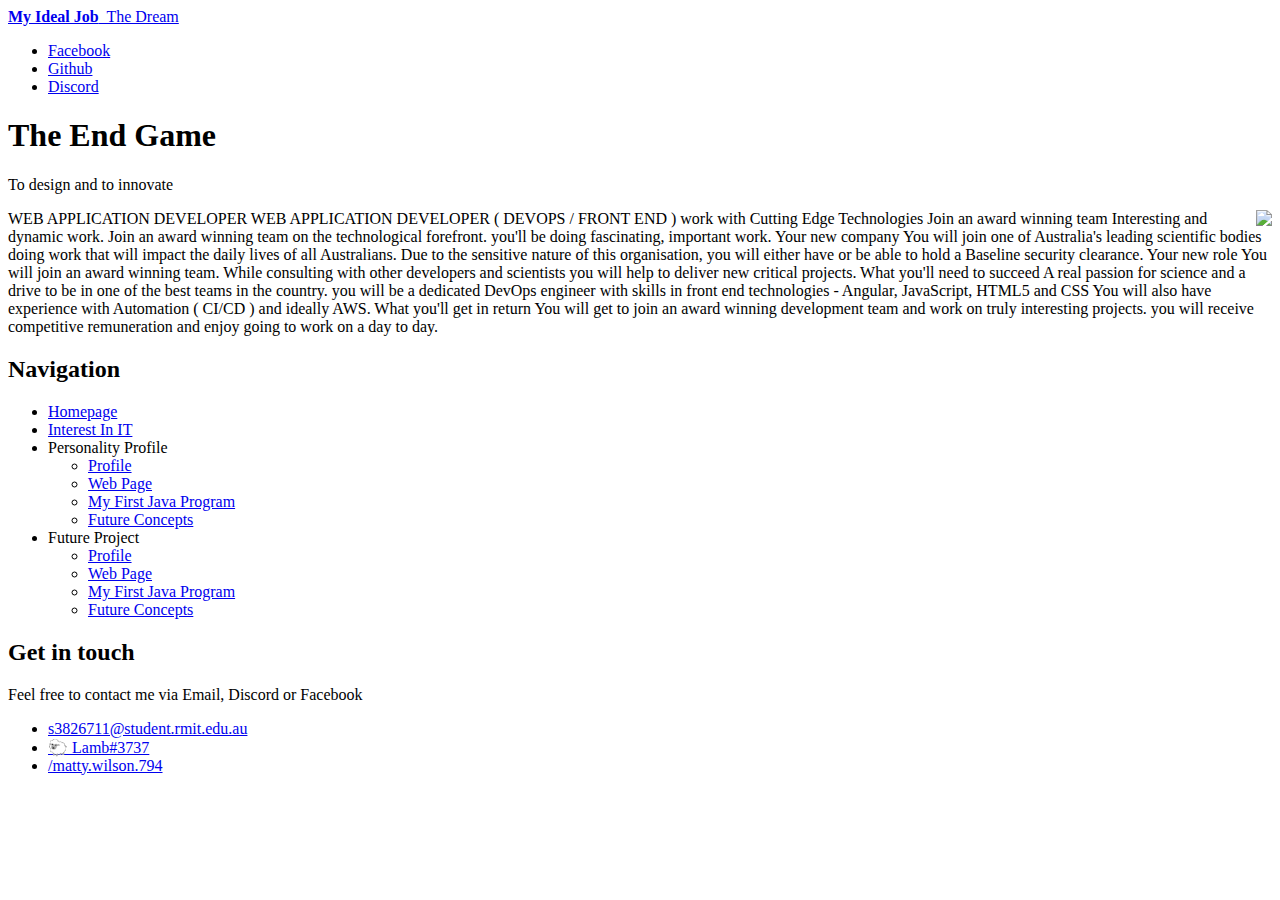
==== idealjob.html @ 8d198bd1 "Add files via upload" ====
<!DOCTYPE HTML>

<html>
	<head>
		<title>Matt Wilson - My Profile</title>
		<meta charset="utf-8" />
		<meta name="viewport" content="width=device-width, initial-scale=1, user-scalable=no"  />
		<link rel="stylesheet" href="assets/css/main.css" />
		<style>
		#more {display: none;}
		</style>
	</head>
	<body class="is-preload">

		<!-- Wrapper -->
			<div id="wrapper">

				<!-- Main -->
					<div id="main">
						<div class="inner">

							<!-- Header -->
								<header id="header">
									<a href="index.html" class="logo"><strong>My Ideal Job</strong>&nbsp The Dream</a>
									<ul class="icons">
										<li><a href="https://www.facebook.com/matty.wilson.794" class="icon brands fa-facebook-f"><span class="label">Facebook</span></a></li>
										<li><a href="https://github.com/MattWilsonRMIT" class="icon brands fa-github"><span class="label">Github</span></a></li>
										<li><a href="#" class="icon brands fa-discord"><span class="label">Discord</span></a></li>
									</ul>
								</header>

							<!-- Banner -->
								<section id="banner">
									<div class="content">
										<header>
											<h1>The End Game<br />
											</h1>
											<p>To design and to innovate</p>
										</header>
										<img align="right" class="jobimg" src="images/dreamjob.png"/><p>WEB APPLICATION DEVELOPER
WEB APPLICATION DEVELOPER ( DEVOPS / FRONT END )
work with Cutting Edge Technologies
Join an award winning team
Interesting and dynamic work.
Join an award winning team on the technological forefront. you'll be doing fascinating, important work.

Your new company
You will join one of Australia's leading scientific bodies doing work that will impact the daily lives of all Australians. Due to the sensitive nature of this organisation, you will either have or be able to hold a Baseline security clearance.

Your new role
You will join an award winning team. While consulting with other developers and scientists you will help to deliver new critical projects.

What you'll need to succeed
A real passion for science and a drive to be in one of the best teams in the country. you will be a dedicated DevOps engineer with skills in front end technologies - Angular, JavaScript, HTML5 and CSS

You will also have experience with Automation ( CI/CD ) and ideally AWS.

What you'll get in return
You will get to join an award winning development team and work on truly interesting projects.
you will receive competitive remuneration and enjoy going to work on a day to day.<p>
										
										
										<ul class="actions">
											<!--<li><a href="#" class="button big">Learn More</a></li>-->
										</ul>
									</div>
									
								</section>
								

							<!-- Section 
								<section>
									<header class="major">
										<h2>Dreams & Projects</h2>
									</header>
									<div class="features">
										<article>
											<a href="https://www.seek.com.au/job/40540131?type=standout#searchRequestToken=22dfb4f9-94da-4dd3-84c5-a55dbc388a67" target="_blank" class="icon solid fa-door-open"><span></span></a>
											<div class="content">
												<h3>My Dream Job</h3>
												<p>The prospect of combining my passion of web design and development with my second great love, science, sounds like a dream
												come true. This position would be close to my goal at the end of this journey into IT<span id="dots">...</span><span id="more">
												<img class="imgborder" src="images/DreamJob.png"></span></p>
												<button onclick="myFunction()" id="myBtn">Read more</button>
											</div>
										</article>
										<article>
										<span class="icon brands fa-java"></span>
											<div class="content">
												<h3>Java Projects</h3>
												<p>Currently I am dreaming up an application that will allow every-day Monster Hunter enthusiasts to easily caluclate the 
												damage of not just the weapon, but each individual attack without having to do the math themselves.</br>
												This is the first of many to come I am sure, looking for a gap in the application market using my personal passions.</p>
											
											</div>
										</article>
										<article>
											<span class="icon brands fa-codepen"></span>
											<div class="content">
												<h3>CodePen</h3>
												<p>Most of my web design learning has been undertaken over at my CodePen profile. This is an excellent resource to 
												share my webpages in a live environment without having to host them.</p>
											</div>
										</article>
										<article>
																					<span class="icon brands fa-github"></span>
											<div class="content">
												<h3>Github</h3>
												<p>My Github is home to my current and future projects. Everything from successful University projects 
												through to personal endeavours and concepts can be found here.</p>
											</div>
										</article>
									</div>
								</section>

							<!-- Section 
								<section>
								
									<div class="posts">
								
											
									</div>
								</section> -->

						</div>
					</div>

				<!-- Sidebar -->
					<div id="sidebar">
						<div class="inner">

							

							<!-- Menu -->
								<nav id="menu">
									<header class="major">
										<h2>Navigation</h2>
									</header>
									<ul>
										<li><a href="index.html">Homepage</a></li>
										<li><a href="interest.html">Interest In IT</a></li>
										<li>
										<span class="opener">Personality Profile</span>
											<ul>
												<li><a href="https://github.com/MattWilsonRMIT">Profile</a></li>
												<li><a href="https://github.com/MattWilsonRMIT/Assessment1MyProfile">Web Page</a></li>
												<li><a href="#">My First Java Program</a></li>
												<li><a href="#">Future Concepts</a></li>
											</ul>
											</li>
										<li>
										<span class="opener">Future Project</span>
											<ul>
												<li><a href="https://github.com/MattWilsonRMIT">Profile</a></li>
												<li><a href="https://github.com/MattWilsonRMIT/Assessment1MyProfile">Web Page</a></li>
												<li><a href="#">My First Java Program</a></li>
												<li><a href="#">Future Concepts</a></li>
											</ul>
											</li>
											
										
										</li>
										</ul>
								</nav>

							<!-- Section -->
								<section>
									<header class="major">
										<h2>Get in touch</h2>
									</header>
									<p>Feel free to contact me via Email, Discord or Facebook</p>
									<ul class="contact">
									    <li class="icon solid fa-envelope"><a href="#">s3826711@student.rmit.edu.au</a></li>
										<li class="icon brands fa-discord"><a href="#">🐑 Lamb#3737</a></li>
										<li class="icon brands fa-facebook"><a href="https://www.facebook.com/matty.wilson.794">/matty.wilson.794</a></li>
									</ul>
								</section>

							<!-- Footer -->
								<footer id="footer">
									<!--<p class="copyright">&copy; Untitled. All rights reserved. Demo Images: <a href="https://unsplash.com">Unsplash</a>. Design: <a href="https://html5up.net">HTML5 UP</a>.</p>-->
								</footer>

						</div>
					</div>

			</div>

		<!-- Scripts -->
			<script src="assets/js/jquery.min.js"></script>
			<script src="assets/js/browser.min.js"></script>
			<script src="assets/js/breakpoints.min.js"></script>
			<script src="assets/js/util.js"></script>
			<script src="assets/js/main.js"></script>
			<script>
function myFunction() {
  var dots = document.getElementById("dots");
  var moreText = document.getElementById("more");
  var btnText = document.getElementById("myBtn");

  if (dots.style.display === "none") {
    dots.style.display = "inline";
    btnText.innerHTML = "Read more"; 
    moreText.style.display = "none";
  } else {
    dots.style.display = "none";
    btnText.innerHTML = "Read less"; 
    moreText.style.display = "inline";
  }
}
</script>

	</body>
</html>
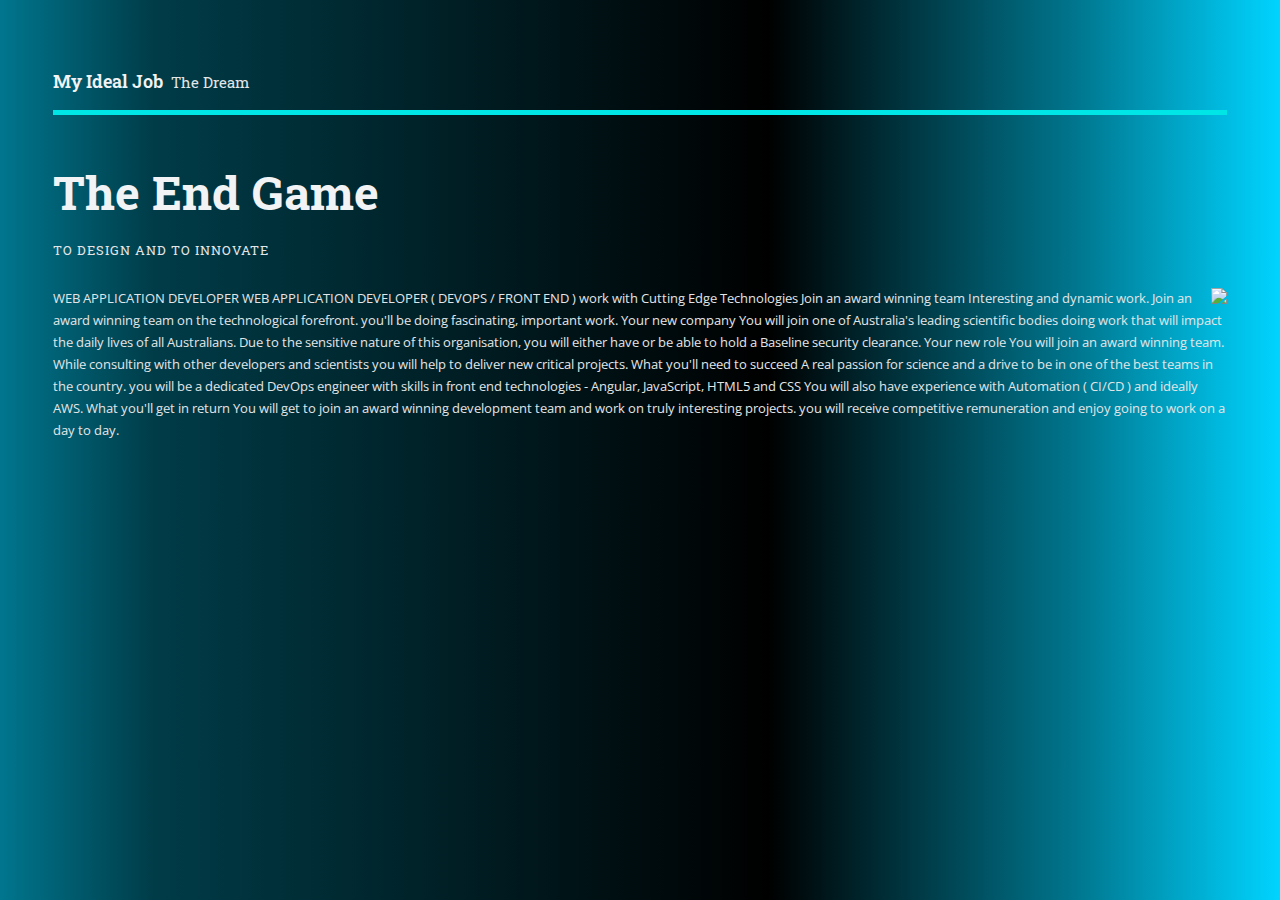
==== commit 2486f3cd: "Update idealjob.html" ====
--- a/idealjob.html
+++ b/idealjob.html
@@ -5,7 +5,7 @@
 		<title>Matt Wilson - My Profile</title>
 		<meta charset="utf-8" />
 		<meta name="viewport" content="width=device-width, initial-scale=1, user-scalable=no"  />
-		<link rel="stylesheet" href="assets/css/main.css" />
+		<link rel="stylesheet" href="Assets/css/main.css" />
 		<style>
 		#more {display: none;}
 		</style>
@@ -187,11 +187,11 @@
 			</div>
 
 		<!-- Scripts -->
-			<script src="assets/js/jquery.min.js"></script>
-			<script src="assets/js/browser.min.js"></script>
-			<script src="assets/js/breakpoints.min.js"></script>
-			<script src="assets/js/util.js"></script>
-			<script src="assets/js/main.js"></script>
+			<script src="Assets/js/jquery.min.js"></script>
+			<script src="Assets/js/browser.min.js"></script>
+			<script src="Assets/js/breakpoints.min.js"></script>
+			<script src="Assets/js/util.js"></script>
+			<script src="Assets/js/main.js"></script>
 			<script>
 function myFunction() {
   var dots = document.getElementById("dots");
--- a/Assets/css/main.css
+++ b/Assets/css/main.css
@@ -0,0 +1,2286 @@
+@import url(fontawesome-all.min.css);
+@import url("https://fonts.googleapis.com/css?family=Open+Sans:400,600,400italic,600italic|Roboto+Slab:400,700");
+/*
+	Editorial by HTML5 UP
+	html5up.net | @ajlkn
+	Free for personal and commercial use under the CCA 3.0 license (html5up.net/license)
+*/
+html, body, div, span, applet, object,
+iframe, h1, h2, h3, h4, h5, h6, p, blockquote,
+pre, a, abbr, acronym, address, big, cite,
+code, del, dfn, em, img, ins, kbd, q, s, samp,
+small, strike, strong, sub, sup, tt, var, b,
+u, i, center, dl, dt, dd, ol, ul, li, fieldset,
+form, label, legend, table, caption, tbody,
+tfoot, thead, tr, th, td, article, aside,
+canvas, details, embed, figure, figcaption,
+footer, header, hgroup, menu, nav, output, ruby,
+section, summary, time, mark, audio, video {
+  margin: 0;
+  padding: 0;
+  border: 0;
+  font-size: 100%;
+  font: inherit;
+  vertical-align: baseline; }
+
+article, aside, details, figcaption, figure,
+footer, header, hgroup, menu, nav, section {
+  display: block; }
+
+body {
+  line-height: 1; }
+
+ol, ul {
+  list-style: none; }
+
+blockquote, q {
+  quotes: none; }
+  blockquote:before, blockquote:after, q:before, q:after {
+    content: '';
+    content: none; }
+
+table {
+  border-collapse: collapse;
+  border-spacing: 0; }
+
+body {
+  -webkit-text-size-adjust: none; }
+
+mark {
+  background-color: transparent;
+  color: inherit]]; }
+
+input::-moz-focus-inner {
+  border: 0;
+  padding: 0; }
+
+input, select, textarea {
+  -moz-appearance: none;
+  -webkit-appearance: none;
+  -ms-appearance: none;
+  appearance: none; }
+
+/* Basic */
+@-ms-viewport {
+  width: device-width; }
+
+body {
+  -ms-overflow-style: scrollbar; }
+
+@media screen and (max-width: 480px) {
+  html, body {
+    min-width: 320px; } }
+
+html {
+  box-sizing: border-box; }
+
+*, *:before, *:after {
+  box-sizing: inherit; }
+
+body {
+  background: linear-gradient(90deg, rgba(0,212,255,1) 0%, rgba(0,118,142,1) 0%, rgba(0,60,72,1) 12%, rgba(0,0,0,1) 60%, rgba(0,118,142,1) 84%, rgba(0,212,255,1) 100%);}
+  body.is-preload *, body.is-preload *:before, body.is-preload *:after, body.is-resizing *, body.is-resizing *:before, body.is-resizing *:after {
+    -moz-animation: none !important;
+    -webkit-animation: none !important;
+    -ms-animation: none !important;
+    animation: none !important;
+    -moz-transition: none !important;
+    -webkit-transition: none !important;
+    -ms-transition: none !important;
+    transition: none !important; }
+
+/* Type */
+body, input, select, textarea {
+  color: #e3e6e8;
+  font-family: "Open Sans", sans-serif;
+  font-size: 13pt;
+  font-weight: 400;
+  line-height: 1.65; }
+  @media screen and (max-width: 1680px) {
+    body, input, select, textarea {
+      font-size: 11pt; } }
+  @media screen and (max-width: 1280px) {
+    body, input, select, textarea {
+      font-size: 10pt; } }
+  @media screen and (max-width: 360px) {
+    body, input, select, textarea {
+      font-size: 9pt; } }
+
+a {
+  -moz-transition: color 0.2s ease-in-out, border-bottom-color 0.2s ease-in-out;
+  -webkit-transition: color 0.2s ease-in-out, border-bottom-color 0.2s ease-in-out;
+  -ms-transition: color 0.2s ease-in-out, border-bottom-color 0.2s ease-in-out;
+  transition: color 0.2s ease-in-out, border-bottom-color 0.2s ease-in-out;
+  border-bottom: dotted 1px;
+  color: #00e6e6;
+  text-decoration: none; }
+  a:hover {
+    border-bottom-color: #00e6e6;
+    color: #00e6e6 !important; }
+    a:hover strong {
+      color: inherit; }
+
+strong, b {
+  color: #f1f3f4;
+  font-weight: 600; 
+font-size: 120%; }
+
+em, i {
+  font-style: italic; }
+
+p {
+  margin: 0 0 2em 0; }
+
+h1, h2, h3, h4, h5, h6 {
+  color:#f1f3f4;
+  font-family: "Roboto Slab", serif;
+  font-weight: 700;
+  line-height: 1.5;
+  margin: 0 0 1em 0; }
+  h1 a, h2 a, h3 a, h4 a, h5 a, h6 a {
+    color: inherit;
+    text-decoration: none;
+    border-bottom: 0; }
+
+h1 {
+  font-size: 4em;
+  margin: 0 0 0.5em 0;
+  line-height: 1.3; }
+
+h2 {
+  font-size: 1.75em; }
+
+h3 {
+  font-size: 1.25em; }
+
+h4 {
+  font-size: 1.1em; }
+
+h5 {
+  font-size: 0.9em; }
+
+h6 {
+  font-size: 0.7em; }
+
+@media screen and (max-width: 1680px) {
+  h1 {
+    font-size: 3.5em; } }
+
+@media screen and (max-width: 980px) {
+  h1 {
+    font-size: 3.25em; } }
+
+@media screen and (max-width: 736px) {
+  h1 {
+    font-size: 2em;
+    line-height: 1.4; }
+  h2 {
+    font-size: 1.5em; } }
+
+
+sub {
+  font-size: 0.8em;
+  position: relative;
+  top: 0.5em; }
+
+sup {
+  font-size: 0.8em;
+  position: relative;
+  top: -0.5em; }
+
+blockquote {
+  border-left: solid 3px rgba(210, 215, 217, 0.75);
+  font-style: italic;
+  margin: 0 0 2em 0;
+  padding: 0.5em 0 0.5em 2em; }
+
+code {
+  background: rgba(230, 235, 237, 0.25);
+  border-radius: 0.375em;
+  border: solid 1px rgba(210, 215, 217, 0.75);
+  font-family: "Courier New", monospace;
+  font-size: 0.9em;
+  margin: 0 0.25em;
+  padding: 0.25em 0.65em; }
+
+pre {
+  -webkit-overflow-scrolling: touch;
+  font-family: "Courier New", monospace;
+  font-size: 0.9em;
+  margin: 0 0 2em 0; }
+  pre code {
+    display: block;
+    line-height: 1.75;
+    padding: 1em 1.5em;
+    overflow-x: auto; }
+
+hr {
+  border: 0;
+  border-bottom: solid 1px rgba(210, 215, 217, 0.75);
+  margin: 2em 0; }
+  hr.major {
+    margin: 3em 0; }
+
+.align-left {
+  text-align: left; }
+
+.align-center {
+  text-align: center; }
+
+.align-right {
+  text-align: right; }
+
+/* Row */
+.row {
+  display: flex;
+  flex-wrap: wrap;
+  box-sizing: border-box;
+  align-items: stretch; }
+  .row > * {
+    box-sizing: border-box; }
+  .row.gtr-uniform > * > :last-child {
+    margin-bottom: 0; }
+  .row.aln-left {
+    justify-content: flex-start; }
+  .row.aln-center {
+    justify-content: center; }
+  .row.aln-right {
+    justify-content: flex-end; }
+  .row.aln-top {
+    align-items: flex-start; }
+  .row.aln-middle {
+    align-items: center; }
+  .row.aln-bottom {
+    align-items: flex-end; }
+  .row > .imp {
+    order: -1; }
+  .row > .col-1 {
+    width: 8.33333%; }
+  .row > .off-1 {
+    margin-left: 8.33333%; }
+  .row > .col-2 {
+    width: 16.66667%; }
+  .row > .off-2 {
+    margin-left: 16.66667%; }
+  .row > .col-3 {
+    width: 25%; }
+  .row > .off-3 {
+    margin-left: 25%; }
+  .row > .col-4 {
+    width: 33.33333%; }
+  .row > .off-4 {
+    margin-left: 33.33333%; }
+  .row > .col-5 {
+    width: 41.66667%; }
+  .row > .off-5 {
+    margin-left: 41.66667%; }
+  .row > .col-6 {
+    width: 50%; }
+  .row > .off-6 {
+    margin-left: 50%; }
+  .row > .col-7 {
+    width: 58.33333%; }
+  .row > .off-7 {
+    margin-left: 58.33333%; }
+  .row > .col-8 {
+    width: 66.66667%; }
+  .row > .off-8 {
+    margin-left: 66.66667%; }
+  .row > .col-9 {
+    width: 75%; }
+  .row > .off-9 {
+    margin-left: 75%; }
+  .row > .col-10 {
+    width: 83.33333%; }
+  .row > .off-10 {
+    margin-left: 83.33333%; }
+  .row > .col-11 {
+    width: 91.66667%; }
+  .row > .off-11 {
+    margin-left: 91.66667%; }
+  .row > .col-12 {
+    width: 100%; }
+  .row > .off-12 {
+    margin-left: 100%; }
+  .row.gtr-0 {
+    margin-top: 0;
+    margin-left: 0em; }
+    .row.gtr-0 > * {
+      padding: 0 0 0 0em; }
+    .row.gtr-0.gtr-uniform {
+      margin-top: 0em; }
+      .row.gtr-0.gtr-uniform > * {
+        padding-top: 0em; }
+  .row.gtr-25 {
+    margin-top: 0;
+    margin-left: -0.375em; }
+    .row.gtr-25 > * {
+      padding: 0 0 0 0.375em; }
+    .row.gtr-25.gtr-uniform {
+      margin-top: -0.375em; }
+      .row.gtr-25.gtr-uniform > * {
+        padding-top: 0.375em; }
+  .row.gtr-50 {
+    margin-top: 0;
+    margin-left: -0.75em; }
+    .row.gtr-50 > * {
+      padding: 0 0 0 0.75em; }
+    .row.gtr-50.gtr-uniform {
+      margin-top: -0.75em; }
+      .row.gtr-50.gtr-uniform > * {
+        padding-top: 0.75em; }
+  .row {
+    margin-top: 0;
+    margin-left: -1.5em; }
+    .row > * {
+      padding: 0 0 0 1.5em; }
+    .row.gtr-uniform {
+      margin-top: -1.5em; }
+      .row.gtr-uniform > * {
+        padding-top: 1.5em; }
+  .row.gtr-150 {
+    margin-top: 0;
+    margin-left: -2.25em; }
+    .row.gtr-150 > * {
+      padding: 0 0 0 2.25em; }
+    .row.gtr-150.gtr-uniform {
+      margin-top: -2.25em; }
+      .row.gtr-150.gtr-uniform > * {
+        padding-top: 2.25em; }
+  .row.gtr-200 {
+    margin-top: 0;
+    margin-left: -3em; }
+    .row.gtr-200 > * {
+      padding: 0 0 0 3em; }
+    .row.gtr-200.gtr-uniform {
+      margin-top: -3em; }
+      .row.gtr-200.gtr-uniform > * {
+        padding-top: 3em; }
+  @media screen and (max-width: 1680px) {
+    .row {
+      display: flex;
+      flex-wrap: wrap;
+      box-sizing: border-box;
+      align-items: stretch; }
+      .row > * {
+        box-sizing: border-box; }
+      .row.gtr-uniform > * > :last-child {
+        margin-bottom: 0; }
+      .row.aln-left {
+        justify-content: flex-start; }
+      .row.aln-center {
+        justify-content: center; }
+      .row.aln-right {
+        justify-content: flex-end; }
+      .row.aln-top {
+        align-items: flex-start; }
+      .row.aln-middle {
+        align-items: center; }
+      .row.aln-bottom {
+        align-items: flex-end; }
+      .row > .imp-xlarge {
+        order: -1; }
+      .row > .col-1-xlarge {
+        width: 8.33333%; }
+      .row > .off-1-xlarge {
+        margin-left: 8.33333%; }
+      .row > .col-2-xlarge {
+        width: 16.66667%; }
+      .row > .off-2-xlarge {
+        margin-left: 16.66667%; }
+      .row > .col-3-xlarge {
+        width: 25%; }
+      .row > .off-3-xlarge {
+        margin-left: 25%; }
+      .row > .col-4-xlarge {
+        width: 33.33333%; }
+      .row > .off-4-xlarge {
+        margin-left: 33.33333%; }
+      .row > .col-5-xlarge {
+        width: 41.66667%; }
+      .row > .off-5-xlarge {
+        margin-left: 41.66667%; }
+      .row > .col-6-xlarge {
+        width: 50%; }
+      .row > .off-6-xlarge {
+        margin-left: 50%; }
+      .row > .col-7-xlarge {
+        width: 58.33333%; }
+      .row > .off-7-xlarge {
+        margin-left: 58.33333%; }
+      .row > .col-8-xlarge {
+        width: 66.66667%; }
+      .row > .off-8-xlarge {
+        margin-left: 66.66667%; }
+      .row > .col-9-xlarge {
+        width: 75%; }
+      .row > .off-9-xlarge {
+        margin-left: 75%; }
+      .row > .col-10-xlarge {
+        width: 83.33333%; }
+      .row > .off-10-xlarge {
+        margin-left: 83.33333%; }
+      .row > .col-11-xlarge {
+        width: 91.66667%; }
+      .row > .off-11-xlarge {
+        margin-left: 91.66667%; }
+      .row > .col-12-xlarge {
+        width: 100%; }
+      .row > .off-12-xlarge {
+        margin-left: 100%; }
+      .row.gtr-0 {
+        margin-top: 0;
+        margin-left: 0em; }
+        .row.gtr-0 > * {
+          padding: 0 0 0 0em; }
+        .row.gtr-0.gtr-uniform {
+          margin-top: 0em; }
+          .row.gtr-0.gtr-uniform > * {
+            padding-top: 0em; }
+      .row.gtr-25 {
+        margin-top: 0;
+        margin-left: -0.375em; }
+        .row.gtr-25 > * {
+          padding: 0 0 0 0.375em; }
+        .row.gtr-25.gtr-uniform {
+          margin-top: -0.375em; }
+          .row.gtr-25.gtr-uniform > * {
+            padding-top: 0.375em; }
+      .row.gtr-50 {
+        margin-top: 0;
+        margin-left: -0.75em; }
+        .row.gtr-50 > * {
+          padding: 0 0 0 0.75em; }
+        .row.gtr-50.gtr-uniform {
+          margin-top: -0.75em; }
+          .row.gtr-50.gtr-uniform > * {
+            padding-top: 0.75em; }
+      .row {
+        margin-top: 0;
+        margin-left: -1.5em; }
+        .row > * {
+          padding: 0 0 0 1.5em; }
+        .row.gtr-uniform {
+          margin-top: -1.5em; }
+          .row.gtr-uniform > * {
+            padding-top: 1.5em; }
+      .row.gtr-150 {
+        margin-top: 0;
+        margin-left: -2.25em; }
+        .row.gtr-150 > * {
+          padding: 0 0 0 2.25em; }
+        .row.gtr-150.gtr-uniform {
+          margin-top: -2.25em; }
+          .row.gtr-150.gtr-uniform > * {
+            padding-top: 2.25em; }
+      .row.gtr-200 {
+        margin-top: 0;
+        margin-left: -3em; }
+        .row.gtr-200 > * {
+          padding: 0 0 0 3em; }
+        .row.gtr-200.gtr-uniform {
+          margin-top: -3em; }
+          .row.gtr-200.gtr-uniform > * {
+            padding-top: 3em; } }
+  @media screen and (max-width: 1280px) {
+    .row {
+      display: flex;
+      flex-wrap: wrap;
+      box-sizing: border-box;
+      align-items: stretch; }
+      .row > * {
+        box-sizing: border-box; }
+      .row.gtr-uniform > * > :last-child {
+        margin-bottom: 0; }
+      .row.aln-left {
+        justify-content: flex-start; }
+      .row.aln-center {
+        justify-content: center; }
+      .row.aln-right {
+        justify-content: flex-end; }
+      .row.aln-top {
+        align-items: flex-start; }
+      .row.aln-middle {
+        align-items: center; }
+      .row.aln-bottom {
+        align-items: flex-end; }
+      .row > .imp-large {
+        order: -1; }
+      .row > .col-1-large {
+        width: 8.33333%; }
+      .row > .off-1-large {
+        margin-left: 8.33333%; }
+      .row > .col-2-large {
+        width: 16.66667%; }
+      .row > .off-2-large {
+        margin-left: 16.66667%; }
+      .row > .col-3-large {
+        width: 25%; }
+      .row > .off-3-large {
+        margin-left: 25%; }
+      .row > .col-4-large {
+        width: 33.33333%; }
+      .row > .off-4-large {
+        margin-left: 33.33333%; }
+      .row > .col-5-large {
+        width: 41.66667%; }
+      .row > .off-5-large {
+        margin-left: 41.66667%; }
+      .row > .col-6-large {
+        width: 50%; }
+      .row > .off-6-large {
+        margin-left: 50%; }
+      .row > .col-7-large {
+        width: 58.33333%; }
+      .row > .off-7-large {
+        margin-left: 58.33333%; }
+      .row > .col-8-large {
+        width: 66.66667%; }
+      .row > .off-8-large {
+        margin-left: 66.66667%; }
+      .row > .col-9-large {
+        width: 75%; }
+      .row > .off-9-large {
+        margin-left: 75%; }
+      .row > .col-10-large {
+        width: 83.33333%; }
+      .row > .off-10-large {
+        margin-left: 83.33333%; }
+      .row > .col-11-large {
+        width: 91.66667%; }
+      .row > .off-11-large {
+        margin-left: 91.66667%; }
+      .row > .col-12-large {
+        width: 100%; }
+      .row > .off-12-large {
+        margin-left: 100%; }
+      .row.gtr-0 {
+        margin-top: 0;
+        margin-left: 0em; }
+        .row.gtr-0 > * {
+          padding: 0 0 0 0em; }
+        .row.gtr-0.gtr-uniform {
+          margin-top: 0em; }
+          .row.gtr-0.gtr-uniform > * {
+            padding-top: 0em; }
+      .row.gtr-25 {
+        margin-top: 0;
+        margin-left: -0.375em; }
+        .row.gtr-25 > * {
+          padding: 0 0 0 0.375em; }
+        .row.gtr-25.gtr-uniform {
+          margin-top: -0.375em; }
+          .row.gtr-25.gtr-uniform > * {
+            padding-top: 0.375em; }
+      .row.gtr-50 {
+        margin-top: 0;
+        margin-left: -0.75em; }
+        .row.gtr-50 > * {
+          padding: 0 0 0 0.75em; }
+        .row.gtr-50.gtr-uniform {
+          margin-top: -0.75em; }
+          .row.gtr-50.gtr-uniform > * {
+            padding-top: 0.75em; }
+      .row {
+        margin-top: 0;
+        margin-left: -1.5em; }
+        .row > * {
+          padding: 0 0 0 1.5em; }
+        .row.gtr-uniform {
+          margin-top: -1.5em; }
+          .row.gtr-uniform > * {
+            padding-top: 1.5em; }
+      .row.gtr-150 {
+        margin-top: 0;
+        margin-left: -2.25em; }
+        .row.gtr-150 > * {
+          padding: 0 0 0 2.25em; }
+        .row.gtr-150.gtr-uniform {
+          margin-top: -2.25em; }
+          .row.gtr-150.gtr-uniform > * {
+            padding-top: 2.25em; }
+      .row.gtr-200 {
+        margin-top: 0;
+        margin-left: -3em; }
+        .row.gtr-200 > * {
+          padding: 0 0 0 3em; }
+        .row.gtr-200.gtr-uniform {
+          margin-top: -3em; }
+          .row.gtr-200.gtr-uniform > * {
+            padding-top: 3em; } }
+  @media screen and (max-width: 980px) {
+    .row {
+      display: flex;
+      flex-wrap: wrap;
+      box-sizing: border-box;
+      align-items: stretch; }
+      .row > * {
+        box-sizing: border-box; }
+      .row.gtr-uniform > * > :last-child {
+        margin-bottom: 0; }
+      .row.aln-left {
+        justify-content: flex-start; }
+      .row.aln-center {
+        justify-content: center; }
+      .row.aln-right {
+        justify-content: flex-end; }
+      .row.aln-top {
+        align-items: flex-start; }
+      .row.aln-middle {
+        align-items: center; }
+      .row.aln-bottom {
+        align-items: flex-end; }
+      .row > .imp-medium {
+        order: -1; }
+      .row > .col-1-medium {
+        width: 8.33333%; }
+      .row > .off-1-medium {
+        margin-left: 8.33333%; }
+      .row > .col-2-medium {
+        width: 16.66667%; }
+      .row > .off-2-medium {
+        margin-left: 16.66667%; }
+      .row > .col-3-medium {
+        width: 25%; }
+      .row > .off-3-medium {
+        margin-left: 25%; }
+      .row > .col-4-medium {
+        width: 33.33333%; }
+      .row > .off-4-medium {
+        margin-left: 33.33333%; }
+      .row > .col-5-medium {
+        width: 41.66667%; }
+      .row > .off-5-medium {
+        margin-left: 41.66667%; }
+      .row > .col-6-medium {
+        width: 50%; }
+      .row > .off-6-medium {
+        margin-left: 50%; }
+      .row > .col-7-medium {
+        width: 58.33333%; }
+      .row > .off-7-medium {
+        margin-left: 58.33333%; }
+      .row > .col-8-medium {
+        width: 66.66667%; }
+      .row > .off-8-medium {
+        margin-left: 66.66667%; }
+      .row > .col-9-medium {
+        width: 75%; }
+      .row > .off-9-medium {
+        margin-left: 75%; }
+      .row > .col-10-medium {
+        width: 83.33333%; }
+      .row > .off-10-medium {
+        margin-left: 83.33333%; }
+      .row > .col-11-medium {
+        width: 91.66667%; }
+      .row > .off-11-medium {
+        margin-left: 91.66667%; }
+      .row > .col-12-medium {
+        width: 100%; }
+      .row > .off-12-medium {
+        margin-left: 100%; }
+      .row.gtr-0 {
+        margin-top: 0;
+        margin-left: 0em; }
+        .row.gtr-0 > * {
+          padding: 0 0 0 0em; }
+        .row.gtr-0.gtr-uniform {
+          margin-top: 0em; }
+          .row.gtr-0.gtr-uniform > * {
+            padding-top: 0em; }
+      .row.gtr-25 {
+        margin-top: 0;
+        margin-left: -0.375em; }
+        .row.gtr-25 > * {
+          padding: 0 0 0 0.375em; }
+        .row.gtr-25.gtr-uniform {
+          margin-top: -0.375em; }
+          .row.gtr-25.gtr-uniform > * {
+            padding-top: 0.375em; }
+      .row.gtr-50 {
+        margin-top: 0;
+        margin-left: -0.75em; }
+        .row.gtr-50 > * {
+          padding: 0 0 0 0.75em; }
+        .row.gtr-50.gtr-uniform {
+          margin-top: -0.75em; }
+          .row.gtr-50.gtr-uniform > * {
+            padding-top: 0.75em; }
+      .row {
+        margin-top: 0;
+        margin-left: -1.5em; }
+        .row > * {
+          padding: 0 0 0 1.5em; }
+        .row.gtr-uniform {
+          margin-top: -1.5em; }
+          .row.gtr-uniform > * {
+            padding-top: 1.5em; }
+      .row.gtr-150 {
+        margin-top: 0;
+        margin-left: -2.25em; }
+        .row.gtr-150 > * {
+          padding: 0 0 0 2.25em; }
+        .row.gtr-150.gtr-uniform {
+          margin-top: -2.25em; }
+          .row.gtr-150.gtr-uniform > * {
+            padding-top: 2.25em; }
+      .row.gtr-200 {
+        margin-top: 0;
+        margin-left: -3em; }
+        .row.gtr-200 > * {
+          padding: 0 0 0 3em; }
+        .row.gtr-200.gtr-uniform {
+          margin-top: -3em; }
+          .row.gtr-200.gtr-uniform > * {
+            padding-top: 3em; } }
+  @media screen and (max-width: 736px) {
+    .row {
+      display: flex;
+      flex-wrap: wrap;
+      box-sizing: border-box;
+      align-items: stretch; }
+      .row > * {
+        box-sizing: border-box; }
+      .row.gtr-uniform > * > :last-child {
+        margin-bottom: 0; }
+      .row.aln-left {
+        justify-content: flex-start; }
+      .row.aln-center {
+        justify-content: center; }
+      .row.aln-right {
+        justify-content: flex-end; }
+      .row.aln-top {
+        align-items: flex-start; }
+      .row.aln-middle {
+        align-items: center; }
+      .row.aln-bottom {
+        align-items: flex-end; }
+      .row > .imp-small {
+        order: -1; }
+      .row > .col-1-small {
+        width: 8.33333%; }
+      .row > .off-1-small {
+        margin-left: 8.33333%; }
+      .row > .col-2-small {
+        width: 16.66667%; }
+      .row > .off-2-small {
+        margin-left: 16.66667%; }
+      .row > .col-3-small {
+        width: 25%; }
+      .row > .off-3-small {
+        margin-left: 25%; }
+      .row > .col-4-small {
+        width: 33.33333%; }
+      .row > .off-4-small {
+        margin-left: 33.33333%; }
+      .row > .col-5-small {
+        width: 41.66667%; }
+      .row > .off-5-small {
+        margin-left: 41.66667%; }
+      .row > .col-6-small {
+        width: 50%; }
+      .row > .off-6-small {
+        margin-left: 50%; }
+      .row > .col-7-small {
+        width: 58.33333%; }
+      .row > .off-7-small {
+        margin-left: 58.33333%; }
+      .row > .col-8-small {
+        width: 66.66667%; }
+      .row > .off-8-small {
+        margin-left: 66.66667%; }
+      .row > .col-9-small {
+        width: 75%; }
+      .row > .off-9-small {
+        margin-left: 75%; }
+      .row > .col-10-small {
+        width: 83.33333%; }
+      .row > .off-10-small {
+        margin-left: 83.33333%; }
+      .row > .col-11-small {
+        width: 91.66667%; }
+      .row > .off-11-small {
+        margin-left: 91.66667%; }
+      .row > .col-12-small {
+        width: 100%; }
+      .row > .off-12-small {
+        margin-left: 100%; }
+      .row.gtr-0 {
+        margin-top: 0;
+        margin-left: 0em; }
+        .row.gtr-0 > * {
+          padding: 0 0 0 0em; }
+        .row.gtr-0.gtr-uniform {
+          margin-top: 0em; }
+          .row.gtr-0.gtr-uniform > * {
+            padding-top: 0em; }
+      .row.gtr-25 {
+        margin-top: 0;
+        margin-left: -0.375em; }
+        .row.gtr-25 > * {
+          padding: 0 0 0 0.375em; }
+        .row.gtr-25.gtr-uniform {
+          margin-top: -0.375em; }
+          .row.gtr-25.gtr-uniform > * {
+            padding-top: 0.375em; }
+      .row.gtr-50 {
+        margin-top: 0;
+        margin-left: -0.75em; }
+        .row.gtr-50 > * {
+          padding: 0 0 0 0.75em; }
+        .row.gtr-50.gtr-uniform {
+          margin-top: -0.75em; }
+          .row.gtr-50.gtr-uniform > * {
+            padding-top: 0.75em; }
+      .row {
+        margin-top: 0;
+        margin-left: -1.5em; }
+        .row > * {
+          padding: 0 0 0 1.5em; }
+        .row.gtr-uniform {
+          margin-top: -1.5em; }
+          .row.gtr-uniform > * {
+            padding-top: 1.5em; }
+      .row.gtr-150 {
+        margin-top: 0;
+        margin-left: -2.25em; }
+        .row.gtr-150 > * {
+          padding: 0 0 0 2.25em; }
+        .row.gtr-150.gtr-uniform {
+          margin-top: -2.25em; }
+          .row.gtr-150.gtr-uniform > * {
+            padding-top: 2.25em; }
+      .row.gtr-200 {
+        margin-top: 0;
+        margin-left: -3em; }
+        .row.gtr-200 > * {
+          padding: 0 0 0 3em; }
+        .row.gtr-200.gtr-uniform {
+          margin-top: -3em; }
+          .row.gtr-200.gtr-uniform > * {
+            padding-top: 3em; } }
+  @media screen and (max-width: 480px) {
+    .row {
+      display: flex;
+      flex-wrap: wrap;
+      box-sizing: border-box;
+      align-items: stretch; }
+      .row > * {
+        box-sizing: border-box; }
+      .row.gtr-uniform > * > :last-child {
+        margin-bottom: 0; }
+      .row.aln-left {
+        justify-content: flex-start; }
+      .row.aln-center {
+        justify-content: center; }
+      .row.aln-right {
+        justify-content: flex-end; }
+      .row.aln-top {
+        align-items: flex-start; }
+      .row.aln-middle {
+        align-items: center; }
+      .row.aln-bottom {
+        align-items: flex-end; }
+      .row > .imp-xsmall {
+        order: -1; }
+      .row > .col-1-xsmall {
+        width: 8.33333%; }
+      .row > .off-1-xsmall {
+        margin-left: 8.33333%; }
+      .row > .col-2-xsmall {
+        width: 16.66667%; }
+      .row > .off-2-xsmall {
+        margin-left: 16.66667%; }
+      .row > .col-3-xsmall {
+        width: 25%; }
+      .row > .off-3-xsmall {
+        margin-left: 25%; }
+      .row > .col-4-xsmall {
+        width: 33.33333%; }
+      .row > .off-4-xsmall {
+        margin-left: 33.33333%; }
+      .row > .col-5-xsmall {
+        width: 41.66667%; }
+      .row > .off-5-xsmall {
+        margin-left: 41.66667%; }
+      .row > .col-6-xsmall {
+        width: 50%; }
+      .row > .off-6-xsmall {
+        margin-left: 50%; }
+      .row > .col-7-xsmall {
+        width: 58.33333%; }
+      .row > .off-7-xsmall {
+        margin-left: 58.33333%; }
+      .row > .col-8-xsmall {
+        width: 66.66667%; }
+      .row > .off-8-xsmall {
+        margin-left: 66.66667%; }
+      .row > .col-9-xsmall {
+        width: 75%; }
+      .row > .off-9-xsmall {
+        margin-left: 75%; }
+      .row > .col-10-xsmall {
+        width: 83.33333%; }
+      .row > .off-10-xsmall {
+        margin-left: 83.33333%; }
+      .row > .col-11-xsmall {
+        width: 91.66667%; }
+      .row > .off-11-xsmall {
+        margin-left: 91.66667%; }
+      .row > .col-12-xsmall {
+        width: 100%; }
+      .row > .off-12-xsmall {
+        margin-left: 100%; }
+      .row.gtr-0 {
+        margin-top: 0;
+        margin-left: 0em; }
+        .row.gtr-0 > * {
+          padding: 0 0 0 0em; }
+        .row.gtr-0.gtr-uniform {
+          margin-top: 0em; }
+          .row.gtr-0.gtr-uniform > * {
+            padding-top: 0em; }
+      .row.gtr-25 {
+        margin-top: 0;
+        margin-left: -0.375em; }
+        .row.gtr-25 > * {
+          padding: 0 0 0 0.375em; }
+        .row.gtr-25.gtr-uniform {
+          margin-top: -0.375em; }
+          .row.gtr-25.gtr-uniform > * {
+            padding-top: 0.375em; }
+      .row.gtr-50 {
+        margin-top: 0;
+        margin-left: -0.75em; }
+        .row.gtr-50 > * {
+          padding: 0 0 0 0.75em; }
+        .row.gtr-50.gtr-uniform {
+          margin-top: -0.75em; }
+          .row.gtr-50.gtr-uniform > * {
+            padding-top: 0.75em; }
+      .row {
+        margin-top: 0;
+        margin-left: -1.5em; }
+        .row > * {
+          padding: 0 0 0 1.5em; }
+        .row.gtr-uniform {
+          margin-top: -1.5em; }
+          .row.gtr-uniform > * {
+            padding-top: 1.5em; }
+      .row.gtr-150 {
+        margin-top: 0;
+        margin-left: -2.25em; }
+        .row.gtr-150 > * {
+          padding: 0 0 0 2.25em; }
+        .row.gtr-150.gtr-uniform {
+          margin-top: -2.25em; }
+          .row.gtr-150.gtr-uniform > * {
+            padding-top: 2.25em; }
+      .row.gtr-200 {
+        margin-top: 0;
+        margin-left: -3em; }
+        .row.gtr-200 > * {
+          padding: 0 0 0 3em; }
+        .row.gtr-200.gtr-uniform {
+          margin-top: -3em; }
+          .row.gtr-200.gtr-uniform > * {
+            padding-top: 3em; } }
+
+/* Section/Article */
+section.special, article.special {
+  text-align: center; }
+
+header p {
+  font-family: "Roboto Slab", serif;
+  font-size: 1em;
+  font-weight: 400;
+  letter-spacing: 0.075em;
+  margin-top: -0.5em;
+  text-transform: uppercase; }
+
+header.major > :last-child {
+  border-bottom: solid 3px #00e6e6;
+  display: inline-block;
+  margin: 0 0 2em 0;
+  padding: 0 0.75em 0.5em 0; }
+
+header.main > :last-child {
+  margin: 0 0 1em 0; }
+
+/* Form */
+form {
+  margin: 0 0 2em 0; }
+
+label {
+  color: #3d4449;
+  display: block;
+  font-size: 0.9em;
+  font-weight: 600;
+  margin: 0 0 1em 0; }
+
+input[type="text"],
+input[type="password"],
+input[type="email"],
+input[type="tel"],
+input[type="search"],
+input[type="url"],
+select,
+textarea {
+  -moz-appearance: none;
+  -webkit-appearance: none;
+  -ms-appearance: none;
+  appearance: none;
+  background: #ffffff;
+  border-radius: 0.375em;
+  border: none;
+  border: solid 1px rgba(210, 215, 217, 0.75);
+  color: inherit;
+  display: block;
+  outline: 0;
+  padding: 0 1em;
+  text-decoration: none;
+  width: 100%; }
+  input[type="text"]:invalid,
+  input[type="password"]:invalid,
+  input[type="email"]:invalid,
+  input[type="tel"]:invalid,
+  input[type="search"]:invalid,
+  input[type="url"]:invalid,
+  select:invalid,
+  textarea:invalid {
+    box-shadow: none; }
+  input[type="text"]:focus,
+  input[type="password"]:focus,
+  input[type="email"]:focus,
+  input[type="tel"]:focus,
+  input[type="search"]:focus,
+  input[type="url"]:focus,
+  select:focus,
+  textarea:focus {
+    border-color: #00e6e6;
+    box-shadow: 0 0 0 1px #00e6e6; }
+	
+	.imgborder {
+	border: 1px solid white;
+	border-radius: 0.375em;
+	width: 100%;
+	height: 100%;
+	padding-top: 5px;
+	padding-bottom: 5px;
+	padding-left: 5px;
+	padding-right: 5px;
+	}
+
+select {
+  background-image: url("data:image/svg+xml;charset=utf8,%3Csvg xmlns='http://www.w3.org/2000/svg' width='40' height='40' preserveAspectRatio='none' viewBox='0 0 40 40'%3E%3Cpath d='M9.4,12.3l10.4,10.4l10.4-10.4c0.2-0.2,0.5-0.4,0.9-0.4c0.3,0,0.6,0.1,0.9,0.4l3.3,3.3c0.2,0.2,0.4,0.5,0.4,0.9 c0,0.4-0.1,0.6-0.4,0.9L20.7,31.9c-0.2,0.2-0.5,0.4-0.9,0.4c-0.3,0-0.6-0.1-0.9-0.4L4.3,17.3c-0.2-0.2-0.4-0.5-0.4-0.9 c0-0.4,0.1-0.6,0.4-0.9l3.3-3.3c0.2-0.2,0.5-0.4,0.9-0.4S9.1,12.1,9.4,12.3z' fill='rgba(210, 215, 217, 0.75)' /%3E%3C/svg%3E");
+  background-size: 1.25em;
+  background-repeat: no-repeat;
+  background-position: calc(100% - 1em) center;
+  height: 2.75em;
+  padding-right: 2.75em;
+  text-overflow: ellipsis; }
+  select option {
+    color: #3d4449;
+    background: #ffffff; }
+  select:focus::-ms-value {
+    background-color: transparent; }
+  select::-ms-expand {
+    display: none; }
+
+input[type="text"],
+input[type="password"],
+input[type="email"],
+input[type="tel"],
+input[type="search"],
+input[type="url"],
+select {
+  height: 2.75em; }
+
+textarea {
+  padding: 0.75em 1em; }
+
+input[type="checkbox"],
+input[type="radio"] {
+  -moz-appearance: none;
+  -webkit-appearance: none;
+  -ms-appearance: none;
+  appearance: none;
+  display: block;
+  float: left;
+  margin-right: -2em;
+  opacity: 0;
+  width: 1em;
+  z-index: -1; }
+  input[type="checkbox"] + label,
+  input[type="radio"] + label {
+    text-decoration: none;
+    color: #f1f3f4;
+    cursor: pointer;
+    display: inline-block;
+    font-size: 1em;
+    font-weight: 400;
+    padding-left: 2.4em;
+    padding-right: 0.75em;
+    position: relative; }
+    input[type="checkbox"] + label:before,
+    input[type="radio"] + label:before {
+      -moz-osx-font-smoothing: grayscale;
+      -webkit-font-smoothing: antialiased;
+      display: inline-block;
+      font-style: normal;
+      font-variant: normal;
+      text-rendering: auto;
+      line-height: 1;
+      text-transform: none !important;
+      font-family: 'Font Awesome 5 Free';
+      font-weight: 900; }
+    input[type="checkbox"] + label:before,
+    input[type="radio"] + label:before {
+      background: #ffffff;
+      border-radius: 0.375em;
+      border: solid 1px rgba(210, 215, 217, 0.75);
+      content: '';
+      display: inline-block;
+      font-size: 0.8em;
+      height: 2.0625em;
+      left: 0;
+      line-height: 2.0625em;
+      position: absolute;
+      text-align: center;
+      top: 0;
+      width: 2.0625em; }
+  input[type="checkbox"]:checked + label:before,
+  input[type="radio"]:checked + label:before {
+    background: #3d4449;
+    border-color: #3d4449;
+    color: #ffffff;
+    content: '\f00c'; }
+  input[type="checkbox"]:focus + label:before,
+  input[type="radio"]:focus + label:before {
+    border-color: #00e6e6;
+    box-shadow: 0 0 0 1px #00e6e6; }
+
+input[type="checkbox"] + label:before {
+  border-radius: 0.375em; }
+
+input[type="radio"] + label:before {
+  border-radius: 100%; }
+
+::-webkit-input-placeholder {
+  color: #9fa3a6 !important;
+  opacity: 1.0; }
+
+:-moz-placeholder {
+  color: #9fa3a6 !important;
+  opacity: 1.0; }
+
+::-moz-placeholder {
+  color: #9fa3a6 !important;
+  opacity: 1.0; }
+
+:-ms-input-placeholder {
+  color: #9fa3a6 !important;
+  opacity: 1.0; }
+
+/* Box */
+.box {
+  border-radius: 0.375em;
+  border: solid 1px rgba(210, 215, 217, 0.75);
+  margin-bottom: 2em;
+  padding: 1.5em; }
+  .box > :last-child,
+  .box > :last-child > :last-child,
+  .box > :last-child > :last-child > :last-child {
+    margin-bottom: 0; }
+  .box.alt {
+    border: 0;
+    border-radius: 0;
+    padding: 0; }
+
+/* Icon */
+.icon {
+  text-decoration: none;
+  border-bottom: none;
+  position: relative; }
+  .icon:before {
+    -moz-osx-font-smoothing: grayscale;
+    -webkit-font-smoothing: antialiased;
+    display: inline-block;
+    font-style: normal;
+    font-variant: normal;
+    text-rendering: auto;
+    line-height: 1;
+    text-transform: none !important;
+    font-family: 'Font Awesome 5 Free';
+    font-weight: 400; }
+  .icon > .label {
+    display: none; }
+  .icon:before {
+    line-height: inherit; }
+  .icon.solid:before {
+    font-weight: 900; }
+  .icon.brands:before {
+    font-family: 'Font Awesome 5 Brands'; }
+
+/* Image */
+.image {
+  border-radius: 0.375em;
+  border: 0;
+  display: inline-block;
+  position: relative; }
+  .image img {
+    border-radius: 0.375em;
+    display: block; }
+  .image.left, .image.right {
+    max-width: 40%; }
+    .image.left img, .image.right img {
+      width: 100%; }
+  .image.left {
+    float: left;
+    padding: 0 1.5em 1em 0;
+    top: 0.25em; }
+  .image.right {
+    float: right;
+    padding: 0 0 1em 1.5em;
+    top: 0.25em; }
+  .image.fit {
+    display: block;
+    margin: 0 0 2em 0;
+    width: 100%; }
+    .image.fit img {
+      width: 100%; }
+  .image.main {
+    display: block;
+    margin: 0 0 3em 0;
+    width: 100%; }
+    .image.main img {
+      width: 100%; }
+
+a.image {
+  overflow: hidden; }
+  a.image img {
+    -moz-transition: -moz-transform 0.2s ease;
+    -webkit-transition: -webkit-transform 0.2s ease;
+    -ms-transition: -ms-transform 0.2s ease;
+    transition: transform 0.2s ease; }
+  a.image:hover img {
+    -moz-transform: scale(1.075);
+    -webkit-transform: scale(1.075);
+    -ms-transform: scale(1.075);
+    transform: scale(1.075); }
+
+/* List */
+ol {
+  list-style: decimal;
+  margin: 0 0 2em 0;
+  padding-left: 1.25em; }
+  ol li {
+    padding-left: 0.25em; }
+
+ul {
+  list-style: disc;
+  margin: 0 0 2em 0;
+  padding-left: 1em; }
+  ul li {
+    padding-left: 0.5em; }
+  ul.alt {
+    list-style: none;
+    padding-left: 0; }
+    ul.alt li {
+      border-top: solid 1px rgba(210, 215, 217, 0.75);
+      padding: 0.5em 0; }
+      ul.alt li:first-child {
+        border-top: 0;
+        padding-top: 0; }
+
+dl {
+  margin: 0 0 2em 0; }
+  dl dt {
+    display: block;
+    font-weight: 600;
+    margin: 0 0 1em 0; }
+  dl dd {
+    margin-left: 2em; }
+
+/* Actions */
+ul.actions {
+  display: -moz-flex;
+  display: -webkit-flex;
+  display: -ms-flex;
+  display: flex;
+  cursor: default;
+  list-style: none;
+  margin-left: -1em;
+  padding-left: 0; }
+  ul.actions li {
+    padding: 0 0 0 1em;
+    vertical-align: middle; }
+  ul.actions.special {
+    -moz-justify-content: center;
+    -webkit-justify-content: center;
+    -ms-justify-content: center;
+    justify-content: center;
+    width: 100%;
+    margin-left: 0; }
+    ul.actions.special li:first-child {
+      padding-left: 0; }
+  ul.actions.stacked {
+    -moz-flex-direction: column;
+    -webkit-flex-direction: column;
+    -ms-flex-direction: column;
+    flex-direction: column;
+    margin-left: 0; }
+    ul.actions.stacked li {
+      padding: 1.3em 0 0 0; }
+      ul.actions.stacked li:first-child {
+        padding-top: 0; }
+  ul.actions.fit {
+    width: calc(100% + 1em); }
+    ul.actions.fit li {
+      -moz-flex-grow: 1;
+      -webkit-flex-grow: 1;
+      -ms-flex-grow: 1;
+      flex-grow: 1;
+      -moz-flex-shrink: 1;
+      -webkit-flex-shrink: 1;
+      -ms-flex-shrink: 1;
+      flex-shrink: 1;
+      width: 100%; }
+      ul.actions.fit li > * {
+        width: 100%; }
+    ul.actions.fit.stacked {
+      width: 100%; }
+
+/* Icons */
+ul.icons {
+  cursor: default;
+  list-style: none;
+  padding-left: 0; }
+  ul.icons li {
+    display: inline-block;
+    padding: 0 1em 0 0; }
+    ul.icons li:last-child {
+      padding-right: 0; }
+    ul.icons li .icon {
+      color: inherit; }
+      ul.icons li .icon:before {
+        font-size: 1.25em; }
+
+/* Contact */
+ul.contact {
+  list-style: none;
+  padding: 0; }
+  ul.contact li {
+    text-decoration: none;
+    border-top: solid 1px rgba(210, 215, 217, 0.75);
+    margin: 1.5em 0 0 0;
+    padding: 1.5em 0 0 3em;
+    position: relative; }
+    ul.contact li:before {
+      -moz-osx-font-smoothing: grayscale;
+      -webkit-font-smoothing: antialiased;
+      display: inline-block;
+      font-style: normal;
+      font-variant: normal;
+      text-rendering: auto;
+      line-height: 1;
+      text-transform: none !important;
+      font-family: 'Font Awesome 5 Free';
+      font-weight: 400; }
+    ul.contact li:before {
+      color: #00e6e6;
+      display: inline-block;
+      font-size: 1.5em;
+      height: 1.125em;
+      left: 0;
+      line-height: 1.125em;
+      position: absolute;
+      text-align: center;
+      top: 1em;
+      width: 1.5em; }
+    ul.contact li:first-child {
+      border-top: 0;
+      margin-top: 0;
+      padding-top: 0; }
+      ul.contact li:first-child:before {
+        top: 0; }
+    ul.contact li a {
+      color: inherit; }
+
+/* Pagination */
+ul.pagination {
+  cursor: default;
+  list-style: none;
+  padding-left: 0; }
+  ul.pagination li {
+    display: inline-block;
+    padding-left: 0;
+    vertical-align: middle; }
+    ul.pagination li > .page {
+      -moz-transition: background-color 0.2s ease-in-out, color 0.2s ease-in-out;
+      -webkit-transition: background-color 0.2s ease-in-out, color 0.2s ease-in-out;
+      -ms-transition: background-color 0.2s ease-in-out, color 0.2s ease-in-out;
+      transition: background-color 0.2s ease-in-out, color 0.2s ease-in-out;
+      border-bottom: 0;
+      border-radius: 0.375em;
+      display: inline-block;
+      font-size: 0.8em;
+      font-weight: 600;
+      height: 2em;
+      line-height: 2em;
+      margin: 0 0.125em;
+      min-width: 2em;
+      padding: 0 0.5em;
+      text-align: center; }
+      ul.pagination li > .page.active {
+        background-color: #00e6e6;
+        color: #ffffff !important; }
+        ul.pagination li > .page.active:hover {
+          background-color: #00e6e6; }
+        ul.pagination li > .page.active:active {
+          background-color: #00e6e6; }
+    ul.pagination li:first-child {
+      padding-right: 0.75em; }
+    ul.pagination li:last-child {
+      padding-left: 0.75em; }
+  @media screen and (max-width: 480px) {
+    ul.pagination li:nth-child(n+2):nth-last-child(n+2) {
+      display: none; }
+    ul.pagination li:first-child {
+      padding-right: 0; } }
+
+/* Table */
+.table-wrapper {
+  -webkit-overflow-scrolling: touch;
+  overflow-x: auto; }
+
+table {
+  margin: 0 0 2em 0;
+  width: 100%; }
+  table tbody tr {
+    border: solid 1px rgba(210, 215, 217, 0.75);
+    border-left: 0;
+    border-right: 0; }
+    table tbody tr:nth-child(2n + 1) {
+      background-color: rgba(230, 235, 237, 0.25); }
+  table td {
+    padding: 0.75em 0.75em; }
+  table th {
+    color: #f1f3f4;
+    font-size: 0.9em;
+    font-weight: 600;
+    padding: 0 0.75em 0.75em 0.75em;
+    text-align: left; }
+  table thead {
+    border-bottom: solid 2px rgba(210, 215, 217, 0.75); }
+  table tfoot {
+    border-top: solid 2px rgba(210, 215, 217, 0.75); }
+  table.alt {
+    border-collapse: separate; }
+    table.alt tbody tr td {
+      border: solid 1px rgba(210, 215, 217, 0.75);
+      border-left-width: 0;
+      border-top-width: 0; }
+      table.alt tbody tr td:first-child {
+        border-left-width: 1px; }
+    table.alt tbody tr:first-child td {
+      border-top-width: 1px; }
+    table.alt thead {
+      border-bottom: 0; }
+    table.alt tfoot {
+      border-top: 0; }
+
+/* Button */
+input[type="submit"],
+input[type="reset"],
+input[type="button"],
+button,
+.button {
+  -moz-appearance: none;
+  -webkit-appearance: none;
+  -ms-appearance: none;
+  appearance: none;
+  -moz-transition: background-color 0.2s ease-in-out, color 0.2s ease-in-out;
+  -webkit-transition: background-color 0.2s ease-in-out, color 0.2s ease-in-out;
+  -ms-transition: background-color 0.2s ease-in-out, color 0.2s ease-in-out;
+  transition: background-color 0.2s ease-in-out, color 0.2s ease-in-out;
+  background-color: transparent;
+  border-radius: 0.375em;
+  border: 0;
+  box-shadow: inset 0 0 0 2px #00e6e6;
+  color: #00e6e6 !important;
+  cursor: pointer;
+  display: inline-block;
+  font-family: "Roboto Slab", serif;
+  font-size: 0.8em;
+  font-weight: 700;
+  height: 3.5em;
+  letter-spacing: 0.075em;
+  line-height: 3.5em;
+  padding: 0 2.25em;
+  text-align: center;
+  text-decoration: none;
+  text-transform: uppercase;
+  white-space: nowrap; }
+  input[type="submit"]:hover,
+  input[type="reset"]:hover,
+  input[type="button"]:hover,
+  button:hover,
+  .button:hover {
+    background-color: rgba(245, 106, 106, 0.05); }
+  input[type="submit"]:active,
+  input[type="reset"]:active,
+  input[type="button"]:active,
+  button:active,
+  .button:active {
+    background-color: rgba(245, 106, 106, 0.15); }
+  input[type="submit"].icon:before,
+  input[type="reset"].icon:before,
+  input[type="button"].icon:before,
+  button.icon:before,
+  .button.icon:before {
+    margin-right: 0.5em; }
+  input[type="submit"].fit,
+  input[type="reset"].fit,
+  input[type="button"].fit,
+  button.fit,
+  .button.fit {
+    width: 100%; }
+  input[type="submit"].small,
+  input[type="reset"].small,
+  input[type="button"].small,
+  button.small,
+  .button.small {
+    font-size: 0.6em; }
+  input[type="submit"].large,
+  input[type="reset"].large,
+  input[type="button"].large,
+  button.large,
+  .button.large {
+    font-size: 1em;
+    height: 3.65em;
+    line-height: 3.65em; }
+  input[type="submit"].primary,
+  input[type="reset"].primary,
+  input[type="button"].primary,
+  button.primary,
+  .button.primary {
+    background-color: #00e6e6;
+    box-shadow: none;
+    color: #ffffff !important; }
+    input[type="submit"].primary:hover,
+    input[type="reset"].primary:hover,
+    input[type="button"].primary:hover,
+    button.primary:hover,
+    .button.primary:hover {
+      background-color: #00e6e6; }
+    input[type="submit"].primary:active,
+    input[type="reset"].primary:active,
+    input[type="button"].primary:active,
+    button.primary:active,
+    .button.primary:active {
+      background-color: #00e6e6; }
+  input[type="submit"].disabled, input[type="submit"]:disabled,
+  input[type="reset"].disabled,
+  input[type="reset"]:disabled,
+  input[type="button"].disabled,
+  input[type="button"]:disabled,
+  button.disabled,
+  button:disabled,
+  .button.disabled,
+  .button:disabled {
+    pointer-events: none;
+    opacity: 0.25; }
+
+/* Mini Posts */
+.mini-posts article {
+  border-top: solid 1px rgba(210, 215, 217, 0.75);
+  margin-top: 2em;
+  padding-top: 2em; }
+  .mini-posts article .image {
+    display: block;
+    margin: 0 0 1.5em 0; }
+    .mini-posts article .image img {
+      display: block;
+      width: 100%; }
+  .mini-posts article:first-child {
+    border-top: 0;
+    margin-top: 0;
+    padding-top: 0; }
+
+/* Features */
+.features {
+  display: -moz-flex;
+  display: -webkit-flex;
+  display: -ms-flex;
+  display: flex;
+  -moz-flex-wrap: wrap;
+  -webkit-flex-wrap: wrap;
+  -ms-flex-wrap: wrap;
+  flex-wrap: wrap;
+  margin: 0 0 2em -3em;
+  width: calc(100% + 3em); }
+  .features article {
+    -moz-align-items: center;
+    -webkit-align-items: center;
+    -ms-align-items: center;
+    align-items: center;
+    display: -moz-flex;
+    display: -webkit-flex;
+    display: -ms-flex;
+    display: flex;
+    margin: 0 0 3em 3em;
+    position: relative;
+    width: calc(50% - 3em); }
+    .features article:nth-child(2n - 1) {
+      margin-right: 1.5em; }
+    .features article:nth-child(2n) {
+      margin-left: 1.5em; }
+    .features article:nth-last-child(1), .features article:nth-last-child(2) {
+      margin-bottom: 0; }
+    .features article .icon {
+      -moz-flex-grow: 0;
+      -webkit-flex-grow: 0;
+      -ms-flex-grow: 0;
+      flex-grow: 0;
+      -moz-flex-shrink: 0;
+      -webkit-flex-shrink: 0;
+      -ms-flex-shrink: 0;
+      flex-shrink: 0;
+      display: block;
+      height: 10em;
+      line-height: 10em;
+      margin: 0 2em 0 0;
+      text-align: center;
+      width: 10em; }
+      .features article .icon:before {
+        color: #00e6e6;
+        font-size: 2.75rem;
+        position: relative;
+        top: 0.05em; }
+      .features article .icon:after {
+        -moz-transform: rotate(45deg);
+        -webkit-transform: rotate(45deg);
+        -ms-transform: rotate(45deg);
+        transform: rotate(45deg);
+        border-radius: 0.25rem;
+        border: solid 2px rgba(210, 215, 217, 0.75);
+        content: '';
+        display: block;
+        height: 7em;
+        left: 50%;
+        margin: -3.5em 0 0 -3.5em;
+        position: absolute;
+        top: 50%;
+        width: 7em; }
+    .features article .content {
+      -moz-flex-grow: 1;
+      -webkit-flex-grow: 1;
+      -ms-flex-grow: 1;
+      flex-grow: 1;
+      -moz-flex-shrink: 1;
+      -webkit-flex-shrink: 1;
+      -ms-flex-shrink: 1;
+      flex-shrink: 1;
+      width: 100%; }
+      .features article .content > :last-child {
+        margin-bottom: 0; }
+  @media screen and (max-width: 980px) {
+    .features {
+      margin: 0 0 2em 0;
+      width: 100%; }
+      .features article {
+        margin: 0 0 3em 0;
+        width: 100%; }
+        .features article:nth-child(2n - 1) {
+          margin-right: 0; }
+        .features article:nth-child(2n) {
+          margin-left: 0; }
+        .features article:nth-last-child(1), .features article:nth-last-child(2) {
+          margin-bottom: 3em; }
+        .features article:last-child {
+          margin-bottom: 0; }
+        .features article .icon {
+          height: 8em;
+          line-height: 8em;
+          width: 8em; }
+          .features article .icon:before {
+            font-size: 2.25rem; }
+          .features article .icon:after {
+            height: 6em;
+            margin: -3em 0 0 -3em;
+            width: 6em; } }
+  @media screen and (max-width: 480px) {
+    .features article {
+      -moz-flex-direction: column;
+      -webkit-flex-direction: column;
+      -ms-flex-direction: column;
+      flex-direction: column;
+      -moz-align-items: -moz-flex-start;
+      -webkit-align-items: -webkit-flex-start;
+      -ms-align-items: -ms-flex-start;
+      align-items: flex-start; }
+      .features article .icon {
+        height: 6em;
+        line-height: 6em;
+        margin: 0 0 1.5em 0;
+        width: 6em; }
+        .features article .icon:before {
+          font-size: 1.5rem; }
+        .features article .icon:after {
+          height: 4em;
+          margin: -2em 0 0 -2em;
+          width: 4em; } }
+  @media screen and (max-width: 480px) {
+    .features article .icon:before {
+      font-size: 1.25rem; } }
+
+/* Posts */
+.posts {
+  display: -moz-flex;
+  display: -webkit-flex;
+  display: -ms-flex;
+  display: flex;
+  -moz-flex-wrap: wrap;
+  -webkit-flex-wrap: wrap;
+  -ms-flex-wrap: wrap;
+  flex-wrap: wrap;
+  margin: 0 0 2em -6em;
+  width: calc(100% + 6em); }
+  .posts article {
+    -moz-flex-grow: 0;
+    -webkit-flex-grow: 0;
+    -ms-flex-grow: 0;
+    flex-grow: 0;
+    -moz-flex-shrink: 1;
+    -webkit-flex-shrink: 1;
+    -ms-flex-shrink: 1;
+    flex-shrink: 1;
+    margin: 0 0 6em 6em;
+    position: relative;
+    width: calc(33.33333% - 6em); }
+    .posts article:before {
+      background: rgba(210, 215, 217, 0.75);
+      content: '';
+      display: block;
+      height: calc(100% + 6em);
+      left: -3em;
+      position: absolute;
+      top: 0;
+      width: 1px; }
+    .posts article:after {
+      background: rgba(210, 215, 217, 0.75);
+      bottom: -3em;
+      content: '';
+      display: block;
+      height: 1px;
+      position: absolute;
+      right: 0;
+      width: calc(100% + 6em); }
+    .posts article > :last-child {
+      margin-bottom: 0; }
+    .posts article .image {
+      display: block;
+      margin: 0 0 2em 0; }
+      .posts article .image img {
+        display: block;
+        width: 100%; }
+  @media screen and (min-width: 1681px) {
+    .posts article:nth-child(3n + 1):before {
+      display: none; }
+    .posts article:nth-child(3n + 1):after {
+      width: 100%; }
+    .posts article:nth-last-child(1), .posts article:nth-last-child(2), .posts article:nth-last-child(3) {
+      margin-bottom: 0; }
+      .posts article:nth-last-child(1):before, .posts article:nth-last-child(2):before, .posts article:nth-last-child(3):before {
+        height: 100%; }
+      .posts article:nth-last-child(1):after, .posts article:nth-last-child(2):after, .posts article:nth-last-child(3):after {
+        display: none; } }
+  @media screen and (max-width: 1680px) {
+    .posts article {
+      width: calc(50% - 6em); }
+      .posts article:nth-last-child(3) {
+        margin-bottom: 6em; } }
+  @media screen and (min-width: 481px) and (max-width: 1680px) {
+    .posts article:nth-child(2n + 1):before {
+      display: none; }
+    .posts article:nth-child(2n + 1):after {
+      width: 100%; }
+    .posts article:nth-last-child(1), .posts article:nth-last-child(2) {
+      margin-bottom: 0; }
+      .posts article:nth-last-child(1):before, .posts article:nth-last-child(2):before {
+        height: 100%; }
+      .posts article:nth-last-child(1):after, .posts article:nth-last-child(2):after {
+        display: none; } }
+  @media screen and (max-width: 736px) {
+    .posts {
+      margin: 0 0 2em -4.5em;
+      width: calc(100% + 4.5em); }
+      .posts article {
+        margin: 0 0 4.5em 4.5em;
+        width: calc(50% - 4.5em); }
+        .posts article:before {
+          height: calc(100% + 4.5em);
+          left: -2.25em; }
+        .posts article:after {
+          bottom: -2.25em;
+          width: calc(100% + 4.5em); }
+        .posts article:nth-last-child(3) {
+          margin-bottom: 4.5em; } }
+  @media screen and (max-width: 480px) {
+    .posts {
+      margin: 0 0 2em 0;
+      width: 100%; }
+      .posts article {
+        margin: 0 0 4.5em 0;
+        width: 100%; }
+        .posts article:before {
+          display: none; }
+        .posts article:after {
+          width: 100%; }
+        .posts article:last-child {
+          margin-bottom: 0; }
+          .posts article:last-child:after {
+            display: none; } }
+
+/* Wrapper */
+#wrapper {
+  display: -moz-flex;
+  display: -webkit-flex;
+  display: -ms-flex;
+  display: flex;
+  -moz-flex-direction: row-reverse;
+  -webkit-flex-direction: row-reverse;
+  -ms-flex-direction: row-reverse;
+  flex-direction: row-reverse;
+  min-height: 100vh; }
+
+/* Main */
+#main {
+  -moz-flex-grow: 1;
+  -webkit-flex-grow: 1;
+  -ms-flex-grow: 1;
+  flex-grow: 1;
+  -moz-flex-shrink: 1;
+  -webkit-flex-shrink: 1;
+  -ms-flex-shrink: 1;
+  flex-shrink: 1;
+  width: 100%; }
+  #main > .inner {
+    padding: 0 6em 0.1em 6em ;
+    margin: 0 auto;
+    max-width: 110em; }
+    #main > .inner > section {
+      padding: 6em 0 4em 0 ;
+      border-top: solid 2px rgba(210, 215, 217, 0.75); }
+      #main > .inner > section:first-of-type {
+        border-top: 0 !important; }
+  @media screen and (max-width: 1680px) {
+    #main > .inner {
+      padding: 0 5em 0.1em 5em ; }
+      #main > .inner > section {
+        padding: 5em 0 3em 0 ; } }
+  @media screen and (max-width: 1280px) {
+    #main > .inner {
+      padding: 0 4em 0.1em 4em ; }
+      #main > .inner > section {
+        padding: 4em 0 2em 0 ; } }
+  @media screen and (max-width: 736px) {
+    #main > .inner {
+      padding: 0 2em 0.1em 2em ; }
+      #main > .inner > section {
+        padding: 3em 0 1em 0 ; } }
+
+/* Sidebar */
+#search form {
+  text-decoration: none;
+  position: relative; }
+  #search form:before {
+    -moz-osx-font-smoothing: grayscale;
+    -webkit-font-smoothing: antialiased;
+    display: inline-block;
+    font-style: normal;
+    font-variant: normal;
+    text-rendering: auto;
+    line-height: 1;
+    text-transform: none !important;
+    font-family: 'Font Awesome 5 Free';
+    font-weight: 900; }
+  #search form:before {
+    -moz-transform: scaleX(-1);
+    -webkit-transform: scaleX(-1);
+    -ms-transform: scaleX(-1);
+    transform: scaleX(-1);
+    color: #7f888f;
+    content: '\f002';
+    cursor: default;
+    display: block;
+    font-size: 1.5em;
+    height: 2em;
+    line-height: 2em;
+    opacity: 0.325;
+    position: absolute;
+    right: 0;
+    text-align: center;
+    top: 0;
+    width: 2em; }
+  #search form input[type="text"] {
+    padding-right: 2.75em; }
+
+#sidebar {
+  -moz-flex-grow: 0;
+  -webkit-flex-grow: 0;
+  -ms-flex-grow: 0;
+  flex-grow: 0;
+  -moz-flex-shrink: 0;
+  -webkit-flex-shrink: 0;
+  -ms-flex-shrink: 0;
+  flex-shrink: 0;
+  -moz-transition: margin-left 0.5s ease, box-shadow 0.5s ease;
+  -webkit-transition: margin-left 0.5s ease, box-shadow 0.5s ease;
+  -ms-transition: margin-left 0.5s ease, box-shadow 0.5s ease;
+  transition: margin-left 0.5s ease, box-shadow 0.5s ease;
+  background-color: transparent;
+  font-size: 0.9em;
+  position: relative;
+  width: 26em; }
+  #sidebar h2 {
+    font-size: 1.38889em; }
+  #sidebar > .inner {
+    padding: 2.22222em 2.22222em 2.44444em 2.22222em ;
+    position: relative;
+    width: 26em; }
+    #sidebar > .inner > * {
+      border-bottom: solid 2px rgba(210, 215, 217, 0.75);
+      margin: 0 0 3.5em 0;
+      padding: 0 0 3.5em 0; }
+      #sidebar > .inner > * > :last-child {
+        margin-bottom: 0; }
+      #sidebar > .inner > *:last-child {
+        border-bottom: 0;
+        margin-bottom: 0;
+        padding-bottom: 0; }
+    #sidebar > .inner > .alt {
+      background-color: #eff1f2;
+      border-bottom: 0;
+      margin: -2.22222em 0 4.44444em -2.22222em;
+      padding: 2.22222em;
+      width: calc(100% + 4.44444em); }
+  #sidebar .toggle {
+    text-decoration: none;
+    -moz-transition: left 0.5s ease;
+    -webkit-transition: left 0.5s ease;
+    -ms-transition: left 0.5s ease;
+    transition: left 0.5s ease;
+    -webkit-tap-highlight-color: rgba(255, 255, 255, 0);
+    border: 0;
+    display: block;
+    height: 7.5em;
+    left: 26em;
+    line-height: 7.5em;
+    outline: 0;
+    overflow: hidden;
+    position: absolute;
+    text-align: center;
+    text-indent: -15em;
+    white-space: nowrap;
+    top: 0;
+    width: 6em;
+    z-index: 10000; }
+    #sidebar .toggle:before {
+      -moz-osx-font-smoothing: grayscale;
+      -webkit-font-smoothing: antialiased;
+      display: inline-block;
+      font-style: normal;
+      font-variant: normal;
+      text-rendering: auto;
+      line-height: 1;
+      text-transform: none !important;
+      font-family: 'Font Awesome 5 Free';
+      font-weight: 900; }
+    #sidebar .toggle:before {
+      content: '\f0c9';
+      font-size: 2rem;
+      height: inherit;
+      left: 0;
+      line-height: inherit;
+      position: absolute;
+      text-indent: 0;
+      top: 0;
+      width: inherit; }
+  #sidebar.inactive {
+    margin-left: -26em; }
+  @media screen and (max-width: 1680px) {
+    #sidebar {
+      width: 24em; }
+      #sidebar > .inner {
+        padding: 1.66667em 1.66667em 1.33333em 1.66667em ;
+        width: 24em; }
+        #sidebar > .inner > .alt {
+          margin: -1.66667em 0 3.33333em -1.66667em;
+          padding: 1.66667em;
+          width: calc(100% + 3.33333em); }
+      #sidebar .toggle {
+        height: 6.25em;
+        left: 24em;
+        line-height: 6.25em;
+        text-indent: 5em;
+        width: 5em; }
+        #sidebar .toggle:before {
+          font-size: 1.5rem; }
+      #sidebar.inactive {
+        margin-left: -24em; } }
+  @media screen and (max-width: 1280px) {
+    #sidebar {
+      box-shadow: 0 0 5em 0 rgba(0, 0, 0, 0.175);
+      height: 100%;
+      left: 0;
+      position: fixed;
+      top: 0;
+      z-index: 10000; }
+      #sidebar.inactive {
+        box-shadow: none; }
+      #sidebar > .inner {
+        -webkit-overflow-scrolling: touch;
+        height: 100%;
+        left: 0;
+        overflow-x: hidden;
+        overflow-y: auto;
+        position: absolute;
+        top: 0; }
+        #sidebar > .inner:after {
+          content: '';
+          display: block;
+          height: 4em;
+          width: 100%; }
+      #sidebar .toggle {
+        text-indent: 6em;
+        width: 6em; }
+        #sidebar .toggle:before {
+          font-size: 1.5rem;
+          margin-left: -0.4375em; }
+      body.is-preload #sidebar {
+        display: none; } }
+  @media screen and (max-width: 736px) {
+    #sidebar .toggle {
+      text-indent: 7.25em;
+      width: 7.25em; }
+      #sidebar .toggle:before {
+        color: #7f888f;
+        margin-left: -0.0625em;
+        margin-top: -0.25em;
+        font-size: 1.1rem;
+        z-index: 1; }
+      #sidebar .toggle:after {
+        background: rgba(222, 225, 226, 0.75);
+        border-radius: 0.375em;
+        content: '';
+        height: 3.5em;
+        left: 1em;
+        position: absolute;
+        top: 1em;
+        width: 5em; } }
+
+/* Header */
+#header {
+  display: -moz-flex;
+  display: -webkit-flex;
+  display: -ms-flex;
+  display: flex;
+  border-bottom: solid 5px #00e6e6;
+  padding: 6em 0 1em 0;
+  position: relative; }
+  #header > * {
+    -moz-flex: 1;
+    -webkit-flex: 1;
+    -ms-flex: 1;
+    flex: 1;
+    margin-bottom: 0; }
+  #header .logo {
+    border-bottom: 0;
+    color: inherit;
+    font-family: "Roboto Slab", serif;
+    font-size: 1.125em; }
+  #header .icons {
+    text-align: right; }
+  @media screen and (max-width: 1680px) {
+    #header {
+      padding-top: 5em; } }
+  @media screen and (max-width: 736px) {
+    #header {
+      padding-top: 6.5em; }
+      #header .logo {
+        font-size: 1.25em;
+        margin: 0; }
+      #header .icons {
+        height: 5em;
+        line-height: 5em;
+        position: absolute;
+        right: -0.5em;
+        top: 0; } }
+
+/* Banner */
+#banner {
+  padding: 6em 0 4em 0 ;
+  display: -moz-flex;
+  display: -webkit-flex;
+  display: -ms-flex;
+  display: flex; }
+  #banner h1 {
+    margin-top: -0.125em; }
+  #banner .content {
+    -moz-flex-grow: 1;
+    -webkit-flex-grow: 1;
+    -ms-flex-grow: 1;
+    flex-grow: 1;
+    -moz-flex-shrink: 1;
+    -webkit-flex-shrink: 1;
+    -ms-flex-shrink: 1;
+    flex-shrink: 1;
+    width: 50%; }
+  #banner .image {
+    -moz-flex-grow: 0;
+    -webkit-flex-grow: 0;
+    -ms-flex-grow: 0;
+    flex-grow: 0;
+    -moz-flex-shrink: 0;
+    -webkit-flex-shrink: 0;
+    -ms-flex-shrink: 0;
+    flex-shrink: 0;
+    display: block;
+    margin: 0 0 2em 4em;
+    width: 50%; }
+    #banner .image img {
+      height: 100%;
+      -moz-object-fit: cover;
+      -webkit-object-fit: cover;
+      -ms-object-fit: cover;
+      object-fit: cover;
+      -moz-object-position: center;
+      -webkit-object-position: center;
+      -ms-object-position: center;
+      object-position: center;
+      width: 100%; }
+  @media screen and (orientation: portrait) {
+    #banner {
+      -moz-flex-direction: column-reverse;
+      -webkit-flex-direction: column-reverse;
+      -ms-flex-direction: column-reverse;
+      flex-direction: column-reverse; }
+      #banner h1 br {
+        display: none; }
+      #banner .content {
+        -moz-flex-grow: 0;
+        -webkit-flex-grow: 0;
+        -ms-flex-grow: 0;
+        flex-grow: 0;
+        -moz-flex-shrink: 0;
+        -webkit-flex-shrink: 0;
+        -ms-flex-shrink: 0;
+        flex-shrink: 0;
+        width: 100%; }
+      #banner .image {
+        -moz-flex-grow: 0;
+        -webkit-flex-grow: 0;
+        -ms-flex-grow: 0;
+        flex-grow: 0;
+        -moz-flex-shrink: 0;
+        -webkit-flex-shrink: 0;
+        -ms-flex-shrink: 0;
+        flex-shrink: 0;
+        margin: 0 0 4em 0;
+        height: 25em;
+        max-height: 50vh;
+        min-height: 18em;
+        width: 100%; } }
+  @media screen and (orientation: portrait) and (max-width: 480px) {
+    #banner .image {
+      max-height: 35vh; } }
+
+/* Footer */
+#footer .copyright {
+  color: #f1f3f4;
+  font-size: 0.9em; }
+  #footer .copyright a {
+    color: inherit; }
+
+/* Menu */
+#menu ul {
+  -moz-user-select: none;
+  -webkit-user-select: none;
+  -ms-user-select: none;
+  user-select: none;
+  color: #f1f3f4;
+  font-family: "Roboto Slab", serif;
+  font-weight: 400;
+  letter-spacing: 0.075em;
+  list-style: none;
+  margin-bottom: 0;
+  padding: 0;
+  text-transform: uppercase; }
+  #menu ul a, #menu ul span {
+    border-bottom: 0;
+    color: inherit;
+    cursor: pointer;
+    display: block;
+    font-size: 0.9em;
+    padding: 0.625em 0; }
+    #menu ul a:hover, #menu ul span:hover {
+      color: #00e6e6; }
+    #menu ul a.opener, #menu ul span.opener {
+      -moz-transition: color 0.2s ease-in-out;
+      -webkit-transition: color 0.2s ease-in-out;
+      -ms-transition: color 0.2s ease-in-out;
+      transition: color 0.2s ease-in-out;
+      text-decoration: none;
+      -webkit-tap-highlight-color: rgba(255, 255, 255, 0);
+      position: relative; }
+      #menu ul a.opener:before, #menu ul span.opener:before {
+        -moz-osx-font-smoothing: grayscale;
+        -webkit-font-smoothing: antialiased;
+        display: inline-block;
+        font-style: normal;
+        font-variant: normal;
+        text-rendering: auto;
+        line-height: 1;
+        text-transform: none !important;
+        font-family: 'Font Awesome 5 Free';
+        font-weight: 900; }
+      #menu ul a.opener:before, #menu ul span.opener:before {
+        -moz-transition: color 0.2s ease-in-out, -moz-transform 0.2s ease-in-out;
+        -webkit-transition: color 0.2s ease-in-out, -webkit-transform 0.2s ease-in-out;
+        -ms-transition: color 0.2s ease-in-out, -ms-transform 0.2s ease-in-out;
+        transition: color 0.2s ease-in-out, transform 0.2s ease-in-out;
+        color: #9fa3a6;
+        content: '\f078';
+        position: absolute;
+        right: 0; }
+      #menu ul a.opener:hover:before, #menu ul span.opener:hover:before {
+        color: #00e6e6; }
+      #menu ul a.opener.active + ul, #menu ul span.opener.active + ul {
+        display: block; }
+      #menu ul a.opener.active:before, #menu ul span.opener.active:before {
+        -moz-transform: rotate(-180deg);
+        -webkit-transform: rotate(-180deg);
+        -ms-transform: rotate(-180deg);
+        transform: rotate(-180deg); }
+
+#menu > ul > li {
+  border-top: solid 1px rgba(210, 215, 217, 0.75);
+  margin: 0.5em 0 0 0;
+  padding: 0.5em 0 0 0; }
+  #menu > ul > li > ul {
+    color: #f1f3f4;
+    display: none;
+    margin: 0.5em 0 1.5em 0;
+    padding-left: 1em; }
+    #menu > ul > li > ul a, #menu > ul > li > ul span {
+      font-size: 0.8em; }
+    #menu > ul > li > ul > li {
+      margin: 0.125em 0 0 0;
+      padding: 0.125em 0 0 0; }
+  #menu > ul > li:first-child {
+    border-top: 0;
+    margin-top: 0;
+    padding-top: 0; }
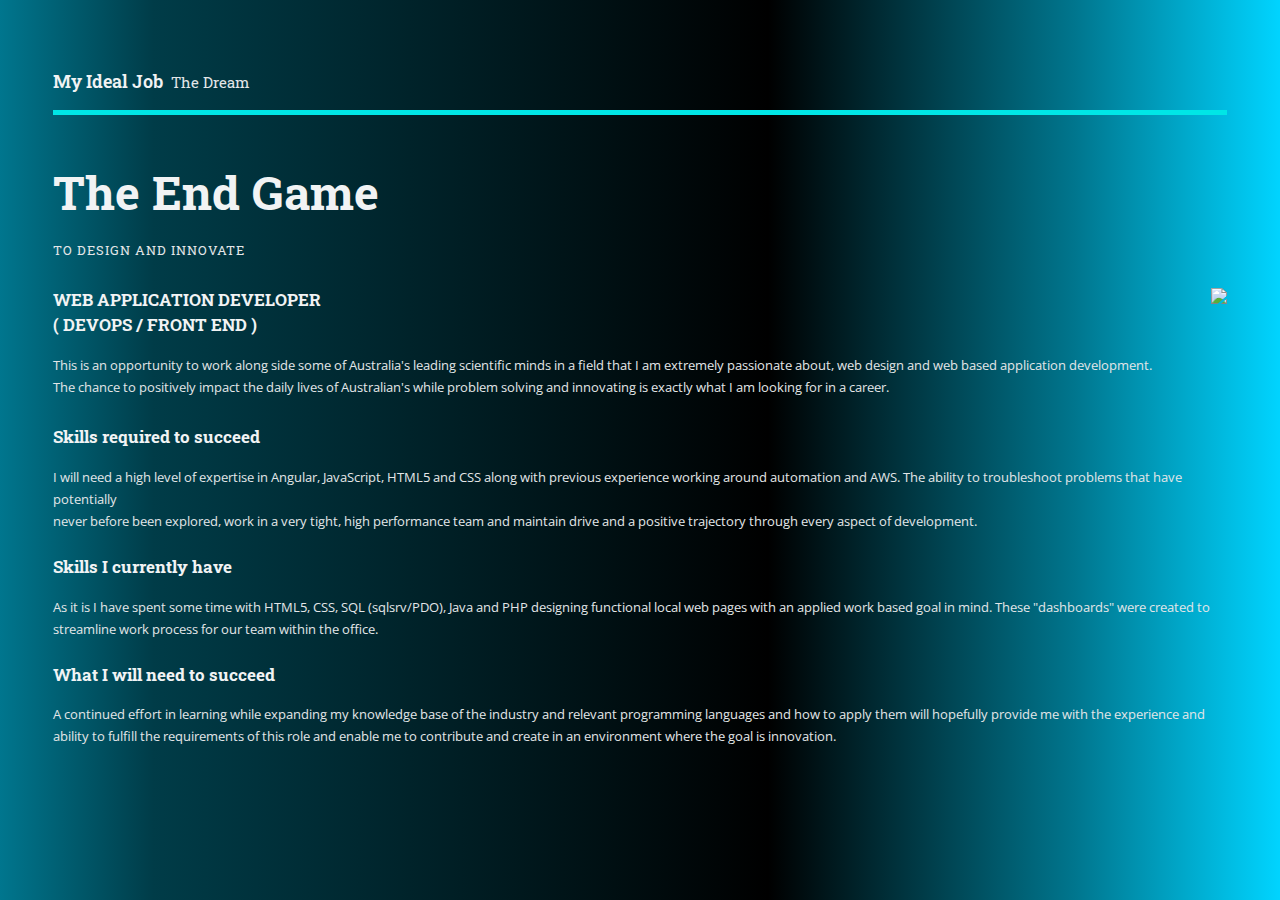
==== commit c047c431: "Update idealjob.html" ====
--- a/idealjob.html
+++ b/idealjob.html
@@ -35,29 +35,35 @@
 										<header>
 											<h1>The End Game<br />
 											</h1>
-											<p>To design and to innovate</p>
+											<p>To design and innovate</p>
 										</header>
-										<img align="right" class="jobimg" src="images/dreamjob.png"/><p>WEB APPLICATION DEVELOPER
-WEB APPLICATION DEVELOPER ( DEVOPS / FRONT END )
-work with Cutting Edge Technologies
-Join an award winning team
-Interesting and dynamic work.
-Join an award winning team on the technological forefront. you'll be doing fascinating, important work.
-
-Your new company
-You will join one of Australia's leading scientific bodies doing work that will impact the daily lives of all Australians. Due to the sensitive nature of this organisation, you will either have or be able to hold a Baseline security clearance.
-
-Your new role
-You will join an award winning team. While consulting with other developers and scientists you will help to deliver new critical projects.
-
-What you'll need to succeed
-A real passion for science and a drive to be in one of the best teams in the country. you will be a dedicated DevOps engineer with skills in front end technologies - Angular, JavaScript, HTML5 and CSS
-
-You will also have experience with Automation ( CI/CD ) and ideally AWS.
-
-What you'll get in return
-You will get to join an award winning development team and work on truly interesting projects.
-you will receive competitive remuneration and enjoy going to work on a day to day.<p>
+										<a href="https://www.seek.com.au/job/40547344?type=standout#searchRequestToken=5ea9735d-dce5-4c03-b781-1a5578ddc045">
+										<img align="right" class="jobimg" src="images/dreamjob.png"/></a>
+
+										<a href="https://www.seek.com.au/job/40547344?type=standout#searchRequestToken=5ea9735d-dce5-4c03-b781-1a5578ddc045">
+										<h3 class="dream">WEB APPLICATION DEVELOPER </br>( DEVOPS / FRONT END )</h3></a>
+
+                                        <p>This is an opportunity to work along side some of Australia's leading scientific minds in a field that I am extremely passionate about, 
+										web design and web based application development.</br>
+                                        The chance to positively impact the daily lives of Australian's while problem solving and innovating is exactly what I am looking for in a career.</br>
+
+                                         <h3>Skills required to succeed</h3>
+                                         I will need a high level of expertise in Angular, JavaScript, HTML5 and CSS along with previous experience working around automation and AWS.
+										 The ability to troubleshoot problems that have potentially<br> never before been explored, work in a very tight, high performance team 
+										 and maintain drive and a positive trajectory through every aspect of development.</br></br>
+										 
+                                        <h3>Skills I currently have</h3>
+                                        As it is I have spent some time with HTML5, CSS, SQL (sqlsrv/PDO), Java and PHP designing functional local web pages with an applied
+                                        work based goal in mind. These "dashboards" were created to streamline work process for our team within the office.</br></br>
+
+                                        <h3>What I will need to succeed</h3>
+                                        A continued effort in learning while expanding my knowledge base of the industry and relevant programming languages and how to apply them
+										will hopefully provide me with the experience and ability to fulfill the requirements of this role and enable me to contribute and create in an environment
+										where the goal is innovation.
+
+                                        </p>
+
+                                        
 										
 										
 										<ul class="actions">
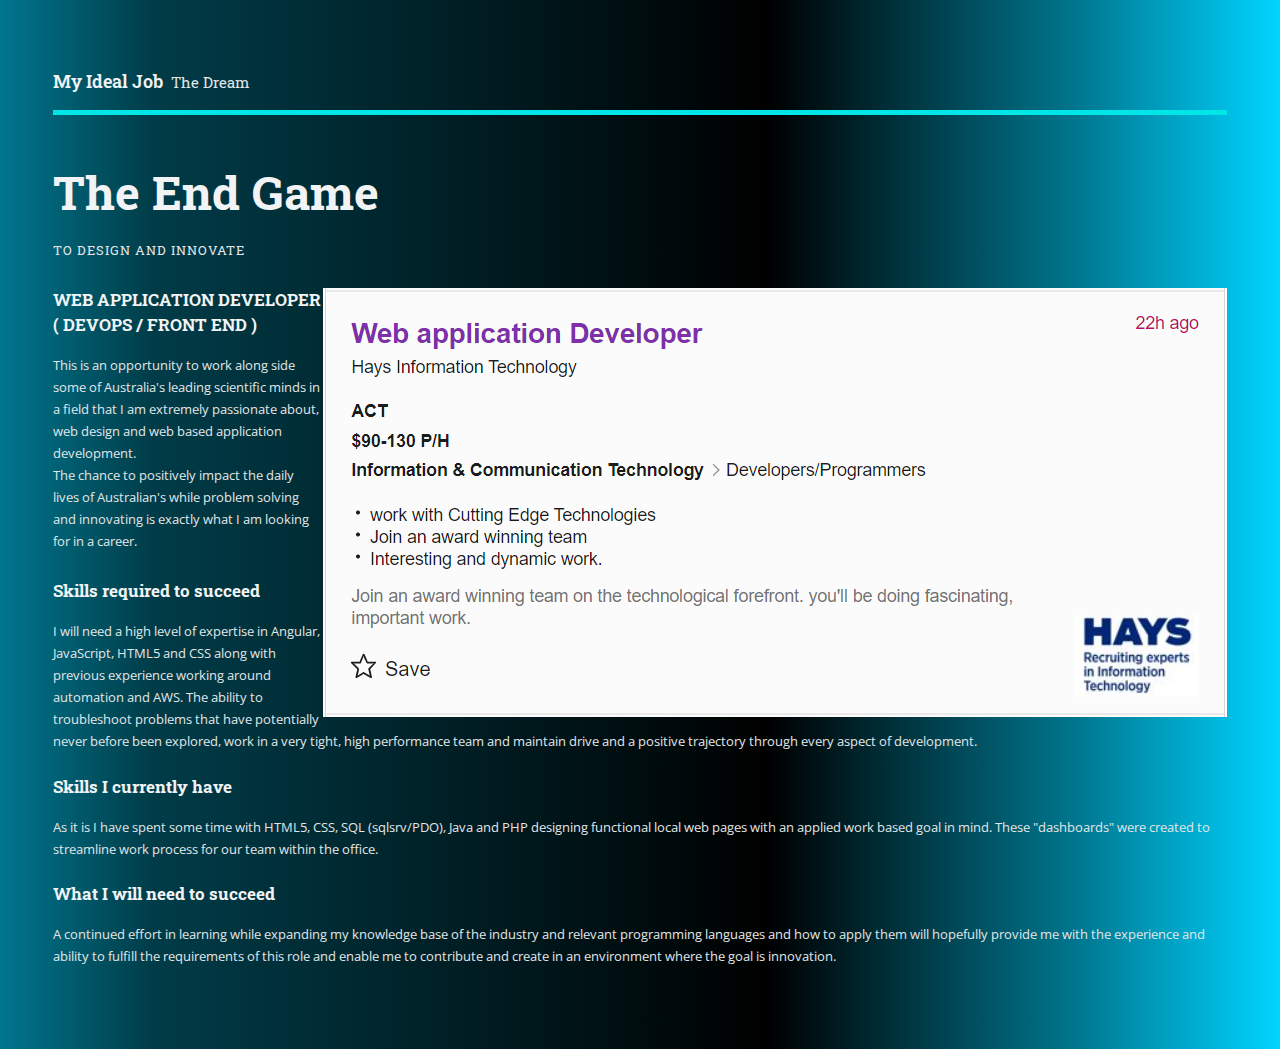
==== commit 498784a3: "Update idealjob.html" ====
--- a/idealjob.html
+++ b/idealjob.html
@@ -38,7 +38,7 @@
 											<p>To design and innovate</p>
 										</header>
 										<a href="https://www.seek.com.au/job/40547344?type=standout#searchRequestToken=5ea9735d-dce5-4c03-b781-1a5578ddc045">
-										<img align="right" class="jobimg" src="images/dreamjob.png"/></a>
+										<img align="right" class="jobimg" src="images/DreamJob.png"/></a>
 
 										<a href="https://www.seek.com.au/job/40547344?type=standout#searchRequestToken=5ea9735d-dce5-4c03-b781-1a5578ddc045">
 										<h3 class="dream">WEB APPLICATION DEVELOPER </br>( DEVOPS / FRONT END )</h3></a>
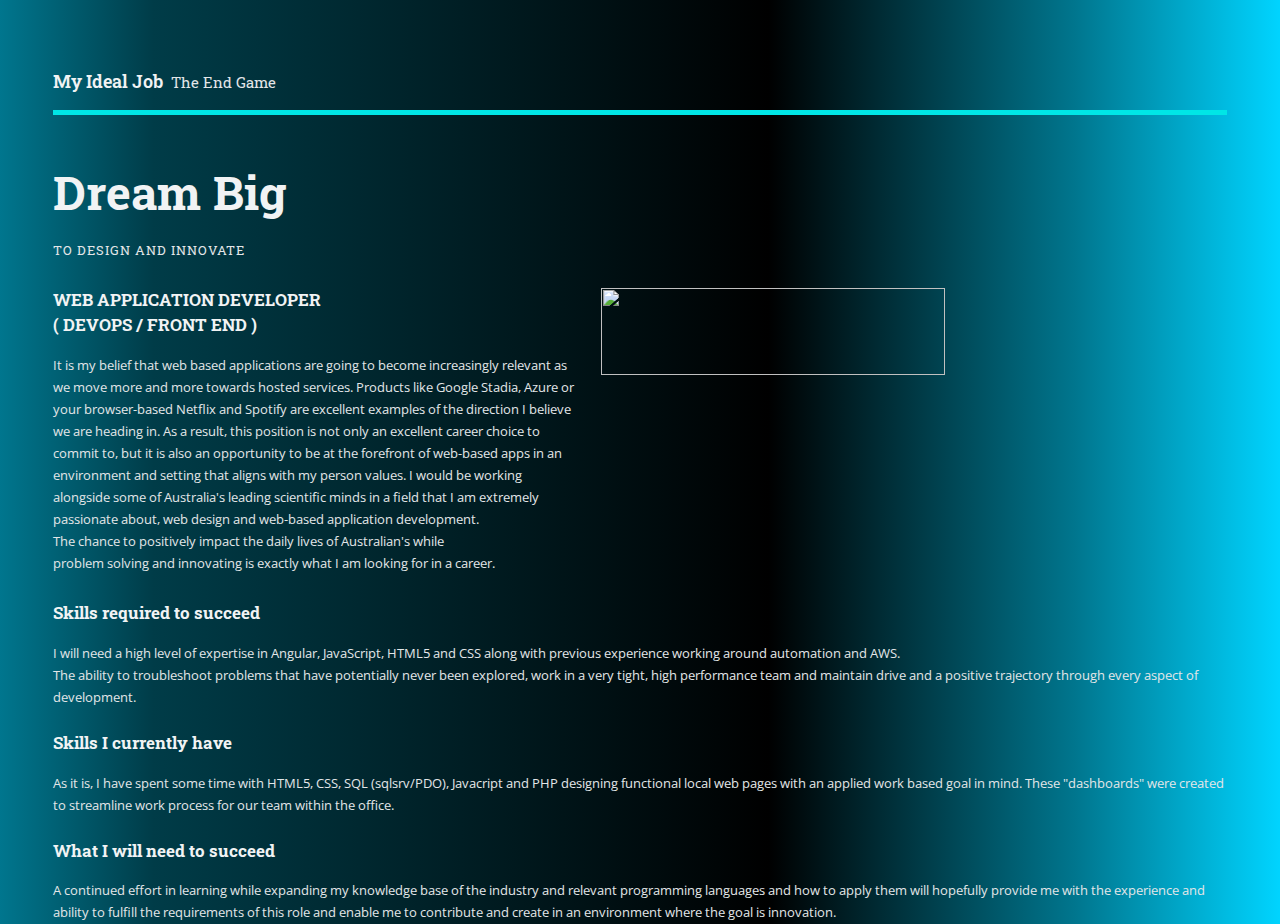
==== commit 0029e718: "Update idealjob.html" ====
--- a/idealjob.html
+++ b/idealjob.html
@@ -21,7 +21,7 @@
 
 							<!-- Header -->
 								<header id="header">
-									<a href="index.html" class="logo"><strong>My Ideal Job</strong>&nbsp The Dream</a>
+									<a href="index.html" class="logo"><strong>My Ideal Job</strong>&nbsp The End Game</a>
 									<ul class="icons">
 										<li><a href="https://www.facebook.com/matty.wilson.794" class="icon brands fa-facebook-f"><span class="label">Facebook</span></a></li>
 										<li><a href="https://github.com/MattWilsonRMIT" class="icon brands fa-github"><span class="label">Github</span></a></li>
@@ -33,33 +33,38 @@
 								<section id="banner">
 									<div class="content">
 										<header>
-											<h1>The End Game<br />
+											<h1>Dream Big<br />
 											</h1>
 											<p>To design and innovate</p>
 										</header>
 										<a href="https://www.seek.com.au/job/40547344?type=standout#searchRequestToken=5ea9735d-dce5-4c03-b781-1a5578ddc045">
-										<img align="right" class="jobimg" src="images/DreamJob.png"/></a>
+										<img align="right" class="jobimg" src="images/dreamjob.png"/></a>
 
 										<a href="https://www.seek.com.au/job/40547344?type=standout#searchRequestToken=5ea9735d-dce5-4c03-b781-1a5578ddc045">
 										<h3 class="dream">WEB APPLICATION DEVELOPER </br>( DEVOPS / FRONT END )</h3></a>
 
-                                        <p>This is an opportunity to work along side some of Australia's leading scientific minds in a field that I am extremely passionate about, 
-										web design and web based application development.</br>
-                                        The chance to positively impact the daily lives of Australian's while problem solving and innovating is exactly what I am looking for in a career.</br>
+                                        <p>It is my belief that web based applications are going to become increasingly relevant as we move more and more towards hosted services.
+										Products like Google Stadia, Azure or your browser-based Netflix and Spotify are excellent examples of the direction I believe we are heading in.
+										As a result, this position is not only an excellent career choice to commit to, but it is also an opportunity to be at the forefront of web-based apps 
+										in an environment and setting that aligns with my person values. I would be working alongside some of Australia's leading scientific minds in a field 
+										that I am extremely passionate about, web design and web-based application development. </br>
+                                        The chance to positively impact the daily lives of Australian's while </br>
+										problem solving and innovating is exactly what I am looking for in a career.</br>
 
                                          <h3>Skills required to succeed</h3>
-                                         I will need a high level of expertise in Angular, JavaScript, HTML5 and CSS along with previous experience working around automation and AWS.
-										 The ability to troubleshoot problems that have potentially<br> never before been explored, work in a very tight, high performance team 
+                                         I will need a high level of expertise in Angular, JavaScript, HTML5 and CSS along with previous experience working around automation and AWS.</br>
+										 The ability to troubleshoot problems that have potentially never been explored, work in a very tight, high performance team 
 										 and maintain drive and a positive trajectory through every aspect of development.</br></br>
 										 
                                         <h3>Skills I currently have</h3>
-                                        As it is I have spent some time with HTML5, CSS, SQL (sqlsrv/PDO), Java and PHP designing functional local web pages with an applied
+                                        As it is, I have spent some time with HTML5, CSS, SQL (sqlsrv/PDO), Javacript and PHP designing functional local web pages with an applied
                                         work based goal in mind. These "dashboards" were created to streamline work process for our team within the office.</br></br>
 
                                         <h3>What I will need to succeed</h3>
                                         A continued effort in learning while expanding my knowledge base of the industry and relevant programming languages and how to apply them
 										will hopefully provide me with the experience and ability to fulfill the requirements of this role and enable me to contribute and create in an environment
 										where the goal is innovation.
+
 
                                         </p>
 
@@ -72,62 +77,7 @@
 									</div>
 									
 								</section>
-								
-
-							<!-- Section 
-								<section>
-									<header class="major">
-										<h2>Dreams & Projects</h2>
-									</header>
-									<div class="features">
-										<article>
-											<a href="https://www.seek.com.au/job/40540131?type=standout#searchRequestToken=22dfb4f9-94da-4dd3-84c5-a55dbc388a67" target="_blank" class="icon solid fa-door-open"><span></span></a>
-											<div class="content">
-												<h3>My Dream Job</h3>
-												<p>The prospect of combining my passion of web design and development with my second great love, science, sounds like a dream
-												come true. This position would be close to my goal at the end of this journey into IT<span id="dots">...</span><span id="more">
-												<img class="imgborder" src="images/DreamJob.png"></span></p>
-												<button onclick="myFunction()" id="myBtn">Read more</button>
-											</div>
-										</article>
-										<article>
-										<span class="icon brands fa-java"></span>
-											<div class="content">
-												<h3>Java Projects</h3>
-												<p>Currently I am dreaming up an application that will allow every-day Monster Hunter enthusiasts to easily caluclate the 
-												damage of not just the weapon, but each individual attack without having to do the math themselves.</br>
-												This is the first of many to come I am sure, looking for a gap in the application market using my personal passions.</p>
-											
-											</div>
-										</article>
-										<article>
-											<span class="icon brands fa-codepen"></span>
-											<div class="content">
-												<h3>CodePen</h3>
-												<p>Most of my web design learning has been undertaken over at my CodePen profile. This is an excellent resource to 
-												share my webpages in a live environment without having to host them.</p>
-											</div>
-										</article>
-										<article>
-																					<span class="icon brands fa-github"></span>
-											<div class="content">
-												<h3>Github</h3>
-												<p>My Github is home to my current and future projects. Everything from successful University projects 
-												through to personal endeavours and concepts can be found here.</p>
-											</div>
-										</article>
-									</div>
-								</section>
-
-							<!-- Section 
-								<section>
-								
-									<div class="posts">
-								
-											
-									</div>
-								</section> -->
-
+						
 						</div>
 					</div>
 
@@ -143,29 +93,19 @@
 										<h2>Navigation</h2>
 									</header>
 									<ul>
-										<li><a href="index.html">Homepage</a></li>
+										<li><a href="index.html">Personal Info</a></li>
 										<li><a href="interest.html">Interest In IT</a></li>
+										<li><a href="idealjob.html" class="active-page">Ideal Job</a></li>
+										<li><a href="project.html">The Project</a></li>
 										<li>
 										<span class="opener">Personality Profile</span>
 											<ul>
-												<li><a href="https://github.com/MattWilsonRMIT">Profile</a></li>
-												<li><a href="https://github.com/MattWilsonRMIT/Assessment1MyProfile">Web Page</a></li>
-												<li><a href="#">My First Java Program</a></li>
-												<li><a href="#">Future Concepts</a></li>
+												<li><a href="myerbriggs.html">Myers Briggs Test</a></li>
+												<li><a href="learner.html">Leaning Style</a></li>
+												<li><a href="cognitive.html">Cognitive Speed</a></li>
 											</ul>
-											</li>
-										<li>
-										<span class="opener">Future Project</span>
-											<ul>
-												<li><a href="https://github.com/MattWilsonRMIT">Profile</a></li>
-												<li><a href="https://github.com/MattWilsonRMIT/Assessment1MyProfile">Web Page</a></li>
-												<li><a href="#">My First Java Program</a></li>
-												<li><a href="#">Future Concepts</a></li>
-											</ul>
-											</li>
+											</li>							
 											
-										
-										</li>
 										</ul>
 								</nav>
 
--- a/Assets/css/main.css
+++ b/Assets/css/main.css
@@ -152,6 +152,9 @@
 
 h3 {
   font-size: 1.25em; }
+ h3.dreams:hover {
+  color: #00e6e6;
+}
 
 h4 {
   font-size: 1.1em; }
@@ -161,6 +164,20 @@
 
 h6 {
   font-size: 0.7em; }
+
+  .interestimg {
+    height: 40%;
+    width: 40%;
+    padding-left: 20px;
+    padding-bottom: 5px;
+  }
+
+.jobimg {
+    height: 35%;
+    width: 55%;
+    padding-left: 20px;
+    padding-bottom: 5px;
+  }
 
 @media screen and (max-width: 1680px) {
   h1 {
@@ -1528,7 +1545,7 @@
   input[type="button"]:hover,
   button:hover,
   .button:hover {
-    background-color: rgba(245, 106, 106, 0.05); }
+    background-color: #004d4d; }
   input[type="submit"]:active,
   input[type="reset"]:active,
   input[type="button"]:active,
@@ -1941,8 +1958,8 @@
   -webkit-transition: margin-left 0.5s ease, box-shadow 0.5s ease;
   -ms-transition: margin-left 0.5s ease, box-shadow 0.5s ease;
   transition: margin-left 0.5s ease, box-shadow 0.5s ease;
-  background-color: transparent;
-  font-size: 0.9em;
+  background-color: black;
+   font-size: 0.9em;
   position: relative;
   width: 26em; }
   #sidebar h2 {
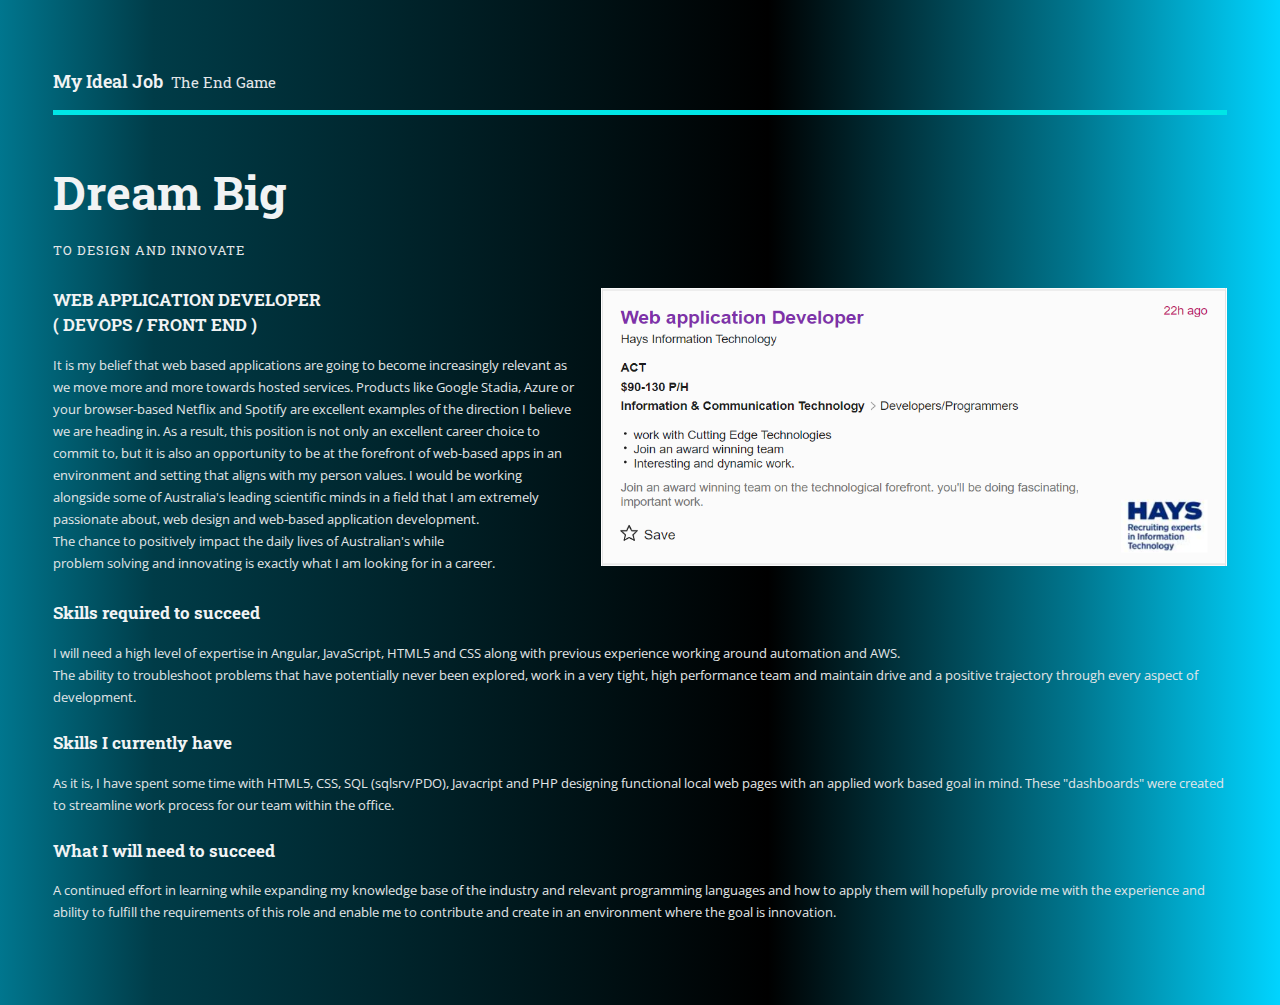
==== commit 65629b2f: "Update idealjob.html" ====
--- a/idealjob.html
+++ b/idealjob.html
@@ -38,7 +38,7 @@
 											<p>To design and innovate</p>
 										</header>
 										<a href="https://www.seek.com.au/job/40547344?type=standout#searchRequestToken=5ea9735d-dce5-4c03-b781-1a5578ddc045">
-										<img align="right" class="jobimg" src="images/dreamjob.png"/></a>
+										<img align="right" class="jobimg" src="images/DreamJob.png"/></a>
 
 										<a href="https://www.seek.com.au/job/40547344?type=standout#searchRequestToken=5ea9735d-dce5-4c03-b781-1a5578ddc045">
 										<h3 class="dream">WEB APPLICATION DEVELOPER </br>( DEVOPS / FRONT END )</h3></a>
@@ -101,7 +101,7 @@
 										<span class="opener">Personality Profile</span>
 											<ul>
 												<li><a href="myerbriggs.html">Myers Briggs Test</a></li>
-												<li><a href="learner.html">Leaning Style</a></li>
+												<li><a href="learner.html">Learning Style</a></li>
 												<li><a href="cognitive.html">Cognitive Speed</a></li>
 											</ul>
 											</li>							
--- a/Assets/css/main.css
+++ b/Assets/css/main.css
@@ -152,7 +152,7 @@
 
 h3 {
   font-size: 1.25em; }
- h3.dreams:hover {
+ h3.dream:hover {
   color: #00e6e6;
 }
 
@@ -172,6 +172,42 @@
     padding-bottom: 5px;
   }
 
+  .cooking1img {
+    height: 30%;
+    width: 50%;
+    padding-left: 20px;
+    	
+  }
+  
+    .cooking2img {
+    height: 8%;
+    width: 40%;    
+    padding-bottom: 5px;
+	padding-right: 20px;
+  }
+  
+   .cooking3img {
+    height: 25%;
+    width: 120%;
+    padding-left: 20px;
+    padding-bottom: 5px;
+	 
+  }
+  
+  .personalityimg {
+    height: 70%;
+    width: 30%;
+    padding-bottom: 5px;
+	padding-left: 20px;
+  }
+  
+   .cognitiveimg {
+    height: 60%;
+    width: 35%;
+    padding-left: 20px;
+    padding-bottom: 20px;
+  }
+  
 .jobimg {
     height: 35%;
     width: 55%;
@@ -1910,6 +1946,9 @@
         padding: 3em 0 1em 0 ; } }
 
 /* Sidebar */
+.active-page {
+	background-color: #404040;
+}
 #search form {
   text-decoration: none;
   position: relative; }
